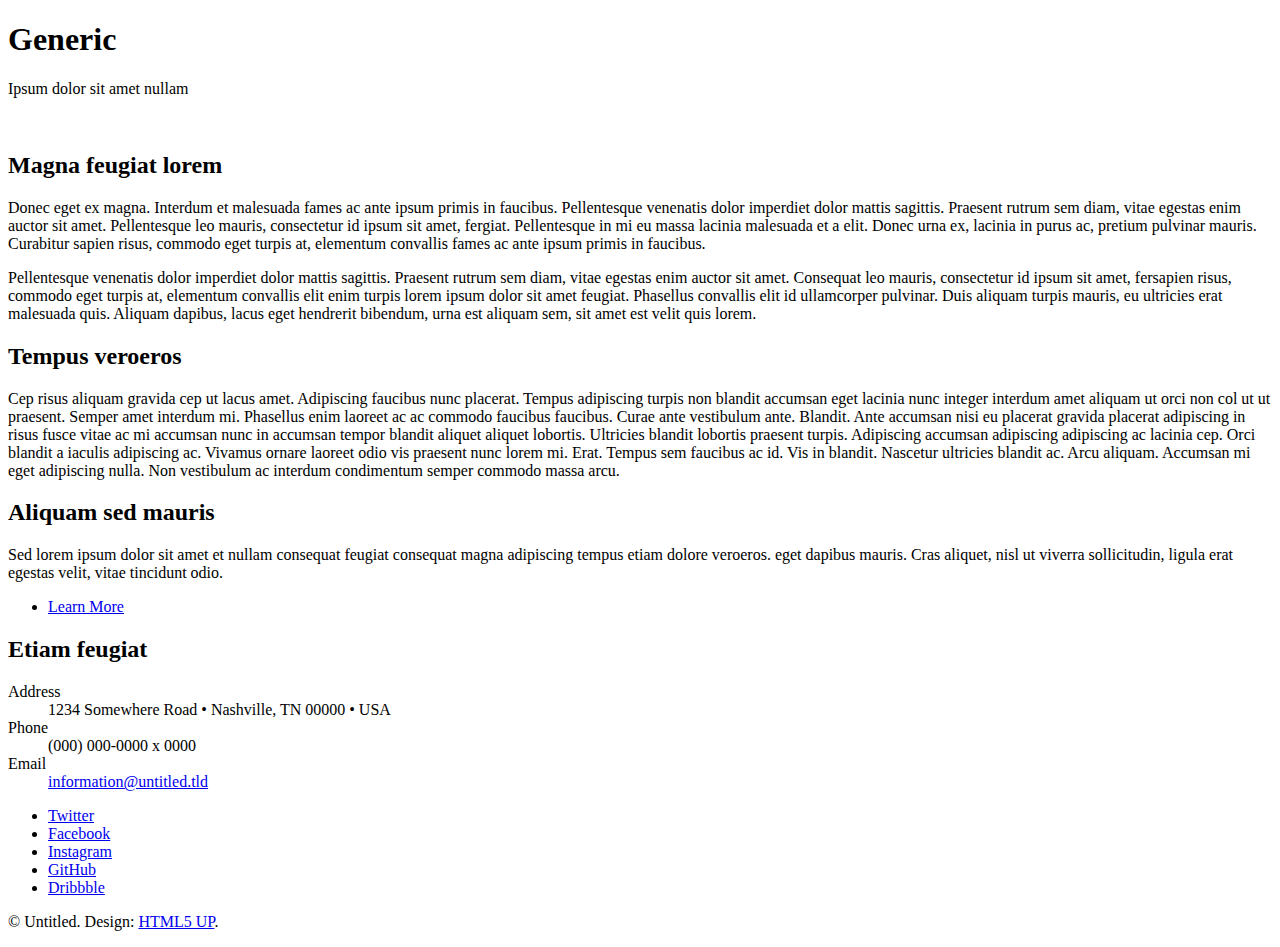
==== pages/主播/九笙.html @ ce0950ed "主播介紹連結" ====
<!DOCTYPE HTML>
<!--
	Stellar by HTML5 UP
	html5up.net | @ajlkn
	Free for personal and commercial use under the CCA 3.0 license (html5up.net/license)
-->
<html>
	<head>
		<title>Generic - Stellar by HTML5 UP</title>
		<meta charset="utf-8" />
		<meta name="viewport" content="width=device-width, initial-scale=1, user-scalable=no" />
		<link rel="stylesheet" href="assets/css/main.css" />
		<noscript><link rel="stylesheet" href="assets/css/noscript.css" /></noscript>
	</head>
	<body class="is-preload">

		<!-- Wrapper -->
			<div id="wrapper">

				<!-- Header -->
					<header id="header">
						<h1>Generic</h1>
						<p>Ipsum dolor sit amet nullam</p>
					</header>

				<!-- Main -->
					<div id="main">

						<!-- Content -->
							<section id="content" class="main">
								<span class="image main"><img src="images/pic04.jpg" alt="" /></span>
								<h2>Magna feugiat lorem</h2>
								<p>Donec eget ex magna. Interdum et malesuada fames ac ante ipsum primis in faucibus. Pellentesque venenatis dolor imperdiet dolor mattis sagittis. Praesent rutrum sem diam, vitae egestas enim auctor sit amet. Pellentesque leo mauris, consectetur id ipsum sit amet, fergiat. Pellentesque in mi eu massa lacinia malesuada et a elit. Donec urna ex, lacinia in purus ac, pretium pulvinar mauris. Curabitur sapien risus, commodo eget turpis at, elementum convallis fames ac ante ipsum primis in faucibus.</p>
								<p>Pellentesque venenatis dolor imperdiet dolor mattis sagittis. Praesent rutrum sem diam, vitae egestas enim auctor sit amet. Consequat leo mauris, consectetur id ipsum sit amet, fersapien risus, commodo eget turpis at, elementum convallis elit enim turpis lorem ipsum dolor sit amet feugiat. Phasellus convallis elit id ullamcorper pulvinar. Duis aliquam turpis mauris, eu ultricies erat malesuada quis. Aliquam dapibus, lacus eget hendrerit bibendum, urna est aliquam sem, sit amet est velit quis lorem.</p>
								<h2>Tempus veroeros</h2>
								<p>Cep risus aliquam gravida cep ut lacus amet. Adipiscing faucibus nunc placerat. Tempus adipiscing turpis non blandit accumsan eget lacinia nunc integer interdum amet aliquam ut orci non col ut ut praesent. Semper amet interdum mi. Phasellus enim laoreet ac ac commodo faucibus faucibus. Curae ante vestibulum ante. Blandit. Ante accumsan nisi eu placerat gravida placerat adipiscing in risus fusce vitae ac mi accumsan nunc in accumsan tempor blandit aliquet aliquet lobortis. Ultricies blandit lobortis praesent turpis. Adipiscing accumsan adipiscing adipiscing ac lacinia cep. Orci blandit a iaculis adipiscing ac. Vivamus ornare laoreet odio vis praesent nunc lorem mi. Erat. Tempus sem faucibus ac id. Vis in blandit. Nascetur ultricies blandit ac. Arcu aliquam. Accumsan mi eget adipiscing nulla. Non vestibulum ac interdum condimentum semper commodo massa arcu.</p>
							</section>

					</div>

				<!-- Footer -->
					<footer id="footer">
						<section>
							<h2>Aliquam sed mauris</h2>
							<p>Sed lorem ipsum dolor sit amet et nullam consequat feugiat consequat magna adipiscing tempus etiam dolore veroeros. eget dapibus mauris. Cras aliquet, nisl ut viverra sollicitudin, ligula erat egestas velit, vitae tincidunt odio.</p>
							<ul class="actions">
								<li><a href="#" class="button">Learn More</a></li>
							</ul>
						</section>
						<section>
							<h2>Etiam feugiat</h2>
							<dl class="alt">
								<dt>Address</dt>
								<dd>1234 Somewhere Road &bull; Nashville, TN 00000 &bull; USA</dd>
								<dt>Phone</dt>
								<dd>(000) 000-0000 x 0000</dd>
								<dt>Email</dt>
								<dd><a href="#">information@untitled.tld</a></dd>
							</dl>
							<ul class="icons">
								<li><a href="#" class="icon brands fa-twitter alt"><span class="label">Twitter</span></a></li>
								<li><a href="#" class="icon brands fa-facebook-f alt"><span class="label">Facebook</span></a></li>
								<li><a href="#" class="icon brands fa-instagram alt"><span class="label">Instagram</span></a></li>
								<li><a href="#" class="icon brands fa-github alt"><span class="label">GitHub</span></a></li>
								<li><a href="#" class="icon brands fa-dribbble alt"><span class="label">Dribbble</span></a></li>
							</ul>
						</section>
						<p class="copyright">&copy; Untitled. Design: <a href="https://html5up.net">HTML5 UP</a>.</p>
					</footer>

			</div>

		<!-- Scripts -->
			<script src="assets/js/jquery.min.js"></script>
			<script src="assets/js/jquery.scrollex.min.js"></script>
			<script src="assets/js/jquery.scrolly.min.js"></script>
			<script src="assets/js/browser.min.js"></script>
			<script src="assets/js/breakpoints.min.js"></script>
			<script src="assets/js/util.js"></script>
			<script src="assets/js/main.js"></script>

	</body>
</html>
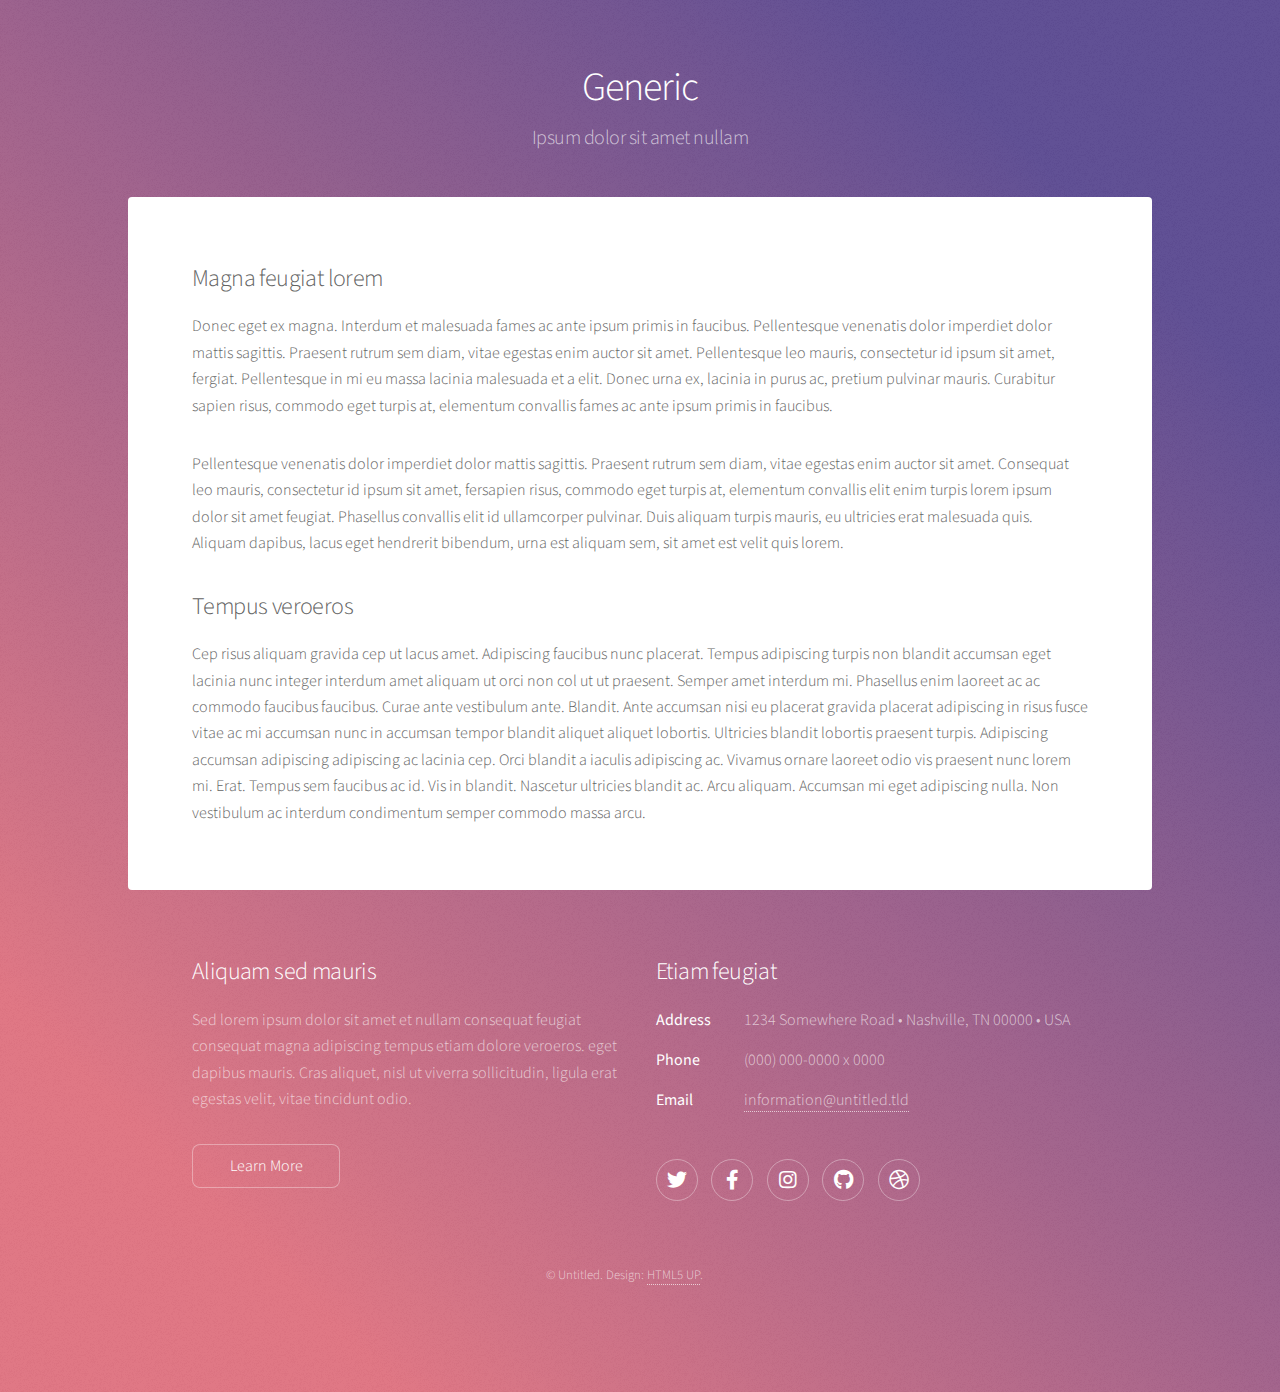
==== commit 8a7f6847: "修正CSS檔案連結" ====
--- a/pages/主播/九笙.html
+++ b/pages/主播/九笙.html
@@ -9,8 +9,8 @@
 		<title>Generic - Stellar by HTML5 UP</title>
 		<meta charset="utf-8" />
 		<meta name="viewport" content="width=device-width, initial-scale=1, user-scalable=no" />
-		<link rel="stylesheet" href="assets/css/main.css" />
-		<noscript><link rel="stylesheet" href="assets/css/noscript.css" /></noscript>
+		<link rel="stylesheet" href="../../assets/css/main.css" />
+		<noscript><link rel="stylesheet" href="../../assets/css/noscript.css" /></noscript>
 	</head>
 	<body class="is-preload">
 
--- a/assets/css/main.css
+++ b/assets/css/main.css
@@ -0,0 +1,3827 @@
+@import url(fontawesome-all.min.css);
+@import 'https://fonts.googleapis.com/css?family=Source+Sans+Pro:300,400';
+
+/*
+	Stellar by HTML5 UP
+	html5up.net | @ajlkn
+	Free for personal and commercial use under the CCA 3.0 license (html5up.net/license)
+*/
+
+html, body, div, span, applet, object,
+iframe, h1, h2, h3, h4, h5, h6, p, blockquote,
+pre, a, abbr, acronym, address, big, cite,
+code, del, dfn, em, img, ins, kbd, q, s, samp,
+small, strike, strong, sub, sup, tt, var, b,
+u, i, center, dl, dt, dd, ol, ul, li, fieldset,
+form, label, legend, table, caption, tbody,
+tfoot, thead, tr, th, td, article, aside,
+canvas, details, embed, figure, figcaption,
+footer, header, hgroup, menu, nav, output, ruby,
+section, summary, time, mark, audio, video {
+	margin: 0;
+	padding: 0;
+	border: 0;
+	font-size: 100%;
+	font: inherit;
+	vertical-align: baseline;}
+
+article, aside, details, figcaption, figure,
+footer, header, hgroup, menu, nav, section {
+	display: block;}
+
+body {
+	line-height: 1;
+}
+
+ol, ul {
+	list-style: none;
+}
+
+blockquote, q {
+	quotes: none;
+}
+
+	blockquote:before, blockquote:after, q:before, q:after {
+		content: '';
+		content: none;
+	}
+
+table {
+	border-collapse: collapse;
+	border-spacing: 0;
+}
+
+body {
+	-webkit-text-size-adjust: none;
+}
+
+mark {
+	background-color: transparent;
+	color: inherit;
+}
+
+input::-moz-focus-inner {
+	border: 0;
+	padding: 0;
+}
+
+input, select, textarea {
+	-moz-appearance: none;
+	-webkit-appearance: none;
+	-ms-appearance: none;
+	appearance: none;
+}
+
+/* Basic */
+
+	@-ms-viewport {
+		width: device-width;
+	}
+
+	body {
+		-ms-overflow-style: scrollbar;
+	}
+
+	@media screen and (max-width: 480px) {
+
+		html, body {
+			min-width: 320px;
+		}
+
+	}
+
+	html {
+		box-sizing: border-box;
+	}
+
+	*, *:before, *:after {
+		box-sizing: inherit;
+	}
+
+	body {
+		background-color: #935d8c;
+		background-image: url("images/overlay.png"), -moz-linear-gradient(45deg, #e37682 15%, #5f4d93 85%);
+		background-image: url("images/overlay.png"), -webkit-linear-gradient(45deg, #e37682 15%, #5f4d93 85%);
+		background-image: url("images/overlay.png"), -ms-linear-gradient(45deg, #e37682 15%, #5f4d93 85%);
+		background-image: url("images/overlay.png"), linear-gradient(45deg, #e37682 15%, #5f4d93 85%);
+	}
+
+		body.is-preload *, body.is-preload *:before, body.is-preload *:after {
+			-moz-animation: none !important;
+			-webkit-animation: none !important;
+			-ms-animation: none !important;
+			animation: none !important;
+			-moz-transition: none !important;
+			-webkit-transition: none !important;
+			-ms-transition: none !important;
+			transition: none !important;
+		}
+
+/* Type */
+
+	body {
+		background-color: #935d8c;
+		color: rgba(255, 255, 255, 0.65);
+	}
+
+	body, input, select, textarea {
+		font-family: "Source Sans Pro", Helvetica, sans-serif;
+		font-size: 17pt;
+		font-weight: 300;
+		line-height: 1.65;
+	}
+
+		@media screen and (max-width: 1680px) {
+
+			body, input, select, textarea {
+				font-size: 14pt;
+			}
+
+		}
+
+		@media screen and (max-width: 1280px) {
+
+			body, input, select, textarea {
+				font-size: 12pt;
+			}
+
+		}
+
+		@media screen and (max-width: 360px) {
+
+			body, input, select, textarea {
+				font-size: 11pt;
+			}
+
+		}
+
+	a {
+		-moz-transition: color 0.2s ease, border-bottom 0.2s ease;
+		-webkit-transition: color 0.2s ease, border-bottom 0.2s ease;
+		-ms-transition: color 0.2s ease, border-bottom 0.2s ease;
+		transition: color 0.2s ease, border-bottom 0.2s ease;
+		text-decoration: none;
+		border-bottom: dotted 1px;
+		color: inherit;
+	}
+
+		a:hover {
+			border-bottom-color: transparent;
+		}
+
+	strong, b {
+		font-weight: 400;
+	}
+
+	em, i {
+		font-style: italic;
+	}
+
+	p {
+		margin: 0 0 2em 0;
+	}
+
+		p.content {
+			-moz-columns: 20em 2;
+			-webkit-columns: 20em 2;
+			-ms-columns: 20em 2;
+			columns: 20em 2;
+			-moz-column-gap: 2em;
+			-webkit-column-gap: 2em;
+			-ms-column-gap: 2em;
+			column-gap: 2em;
+			text-align: justify;
+		}
+
+	h1, h2, h3, h4, h5, h6 {
+		font-weight: 300;
+		line-height: 1.5;
+		margin: 0 0 0.7em 0;
+		letter-spacing: -0.025em;
+	}
+
+		h1 a, h2 a, h3 a, h4 a, h5 a, h6 a {
+			color: inherit;
+			text-decoration: none;
+		}
+
+	h1 {
+		font-size: 2.5em;
+		line-height: 1.2;
+	}
+
+	h2 {
+		font-size: 1.5em;
+	}
+
+	h3 {
+		font-size: 1.25em;
+	}
+
+	h4 {
+		font-size: 1.1em;
+	}
+
+	h5 {
+		font-size: 0.9em;
+	}
+
+	h6 {
+		font-size: 0.7em;
+	}
+
+	@media screen and (max-width: 736px) {
+
+		h1 {
+			font-size: 2em;
+		}
+
+	}
+
+	sub {
+		font-size: 0.8em;
+		position: relative;
+		top: 0.5em;
+	}
+
+	sup {
+		font-size: 0.8em;
+		position: relative;
+		top: -0.5em;
+	}
+
+	blockquote {
+		border-left: solid 4px;
+		font-style: italic;
+		margin: 0 0 2em 0;
+		padding: 0.5em 0 0.5em 2em;
+	}
+
+	code {
+		border-radius: 8px;
+		border: solid 1px;
+		font-family: "Courier New", monospace;
+		font-size: 0.9em;
+		margin: 0 0.25em;
+		padding: 0.25em 0.65em;
+	}
+
+	pre {
+		-webkit-overflow-scrolling: touch;
+		font-family: "Courier New", monospace;
+		font-size: 0.9em;
+		margin: 0 0 2em 0;
+	}
+
+		pre code {
+			display: block;
+			line-height: 1.75;
+			padding: 1em 1.5em;
+			overflow-x: auto;
+		}
+
+	hr {
+		border: 0;
+		border-bottom: solid 1px;
+		margin: 2em 0;
+	}
+
+		hr.major {
+			margin: 3em 0;
+		}
+
+	.align-left {
+		text-align: left;
+	}
+
+	.align-center {
+		text-align: center;
+	}
+
+	.align-right {
+		text-align: right;
+	}
+
+	input, select, textarea {
+		color: #ffffff;
+	}
+
+	a:hover {
+		color: #ffffff;
+	}
+
+	strong, b {
+		color: #ffffff;
+	}
+
+	h1, h2, h3, h4, h5, h6 {
+		color: #ffffff;
+	}
+
+	blockquote {
+		border-left-color: rgba(255, 255, 255, 0.35);
+	}
+
+	code {
+		background: rgba(255, 255, 255, 0.075);
+		border-color: rgba(255, 255, 255, 0.35);
+	}
+
+	hr {
+		border-bottom-color: rgba(255, 255, 255, 0.35);
+	}
+
+/* Row */
+
+	.row {
+		display: flex;
+		flex-wrap: wrap;
+		box-sizing: border-box;
+		align-items: stretch;
+	}
+
+		.row > * {
+			box-sizing: border-box;
+		}
+
+		.row.gtr-uniform > * > :last-child {
+			margin-bottom: 0;
+		}
+
+		.row.aln-left {
+			justify-content: flex-start;
+		}
+
+		.row.aln-center {
+			justify-content: center;
+		}
+
+		.row.aln-right {
+			justify-content: flex-end;
+		}
+
+		.row.aln-top {
+			align-items: flex-start;
+		}
+
+		.row.aln-middle {
+			align-items: center;
+		}
+
+		.row.aln-bottom {
+			align-items: flex-end;
+		}
+
+		.row > .imp {
+			order: -1;
+		}
+
+		.row > .col-1 {
+			width: 8.33333%;
+		}
+
+		.row > .off-1 {
+			margin-left: 8.33333%;
+		}
+
+		.row > .col-2 {
+			width: 16.66667%;
+		}
+
+		.row > .off-2 {
+			margin-left: 16.66667%;
+		}
+
+		.row > .col-3 {
+			width: 25%;
+		}
+
+		.row > .off-3 {
+			margin-left: 25%;
+		}
+
+		.row > .col-4 {
+			width: 33.33333%;
+		}
+
+		.row > .off-4 {
+			margin-left: 33.33333%;
+		}
+
+		.row > .col-5 {
+			width: 41.66667%;
+		}
+
+		.row > .off-5 {
+			margin-left: 41.66667%;
+		}
+
+		.row > .col-6 {
+			width: 50%;
+		}
+
+		.row > .off-6 {
+			margin-left: 50%;
+		}
+
+		.row > .col-7 {
+			width: 58.33333%;
+		}
+
+		.row > .off-7 {
+			margin-left: 58.33333%;
+		}
+
+		.row > .col-8 {
+			width: 66.66667%;
+		}
+
+		.row > .off-8 {
+			margin-left: 66.66667%;
+		}
+
+		.row > .col-9 {
+			width: 75%;
+		}
+
+		.row > .off-9 {
+			margin-left: 75%;
+		}
+
+		.row > .col-10 {
+			width: 83.33333%;
+		}
+
+		.row > .off-10 {
+			margin-left: 83.33333%;
+		}
+
+		.row > .col-11 {
+			width: 91.66667%;
+		}
+
+		.row > .off-11 {
+			margin-left: 91.66667%;
+		}
+
+		.row > .col-12 {
+			width: 100%;
+		}
+
+		.row > .off-12 {
+			margin-left: 100%;
+		}
+
+		.row.gtr-0 {
+			margin-top: 0;
+			margin-left: 0em;
+		}
+
+			.row.gtr-0 > * {
+				padding: 0 0 0 0em;
+			}
+
+			.row.gtr-0.gtr-uniform {
+				margin-top: 0em;
+			}
+
+				.row.gtr-0.gtr-uniform > * {
+					padding-top: 0em;
+				}
+
+		.row.gtr-25 {
+			margin-top: 0;
+			margin-left: -0.375em;
+		}
+
+			.row.gtr-25 > * {
+				padding: 0 0 0 0.375em;
+			}
+
+			.row.gtr-25.gtr-uniform {
+				margin-top: -0.375em;
+			}
+
+				.row.gtr-25.gtr-uniform > * {
+					padding-top: 0.375em;
+				}
+
+		.row.gtr-50 {
+			margin-top: 0;
+			margin-left: -0.75em;
+		}
+
+			.row.gtr-50 > * {
+				padding: 0 0 0 0.75em;
+			}
+
+			.row.gtr-50.gtr-uniform {
+				margin-top: -0.75em;
+			}
+
+				.row.gtr-50.gtr-uniform > * {
+					padding-top: 0.75em;
+				}
+
+		.row {
+			margin-top: 0;
+			margin-left: -1.5em;
+		}
+
+			.row > * {
+				padding: 0 0 0 1.5em;
+			}
+
+			.row.gtr-uniform {
+				margin-top: -1.5em;
+			}
+
+				.row.gtr-uniform > * {
+					padding-top: 1.5em;
+				}
+
+		.row.gtr-150 {
+			margin-top: 0;
+			margin-left: -2.25em;
+		}
+
+			.row.gtr-150 > * {
+				padding: 0 0 0 2.25em;
+			}
+
+			.row.gtr-150.gtr-uniform {
+				margin-top: -2.25em;
+			}
+
+				.row.gtr-150.gtr-uniform > * {
+					padding-top: 2.25em;
+				}
+
+		.row.gtr-200 {
+			margin-top: 0;
+			margin-left: -3em;
+		}
+
+			.row.gtr-200 > * {
+				padding: 0 0 0 3em;
+			}
+
+			.row.gtr-200.gtr-uniform {
+				margin-top: -3em;
+			}
+
+				.row.gtr-200.gtr-uniform > * {
+					padding-top: 3em;
+				}
+
+		@media screen and (max-width: 1680px) {
+
+			.row {
+				display: flex;
+				flex-wrap: wrap;
+				box-sizing: border-box;
+				align-items: stretch;
+			}
+
+				.row > * {
+					box-sizing: border-box;
+				}
+
+				.row.gtr-uniform > * > :last-child {
+					margin-bottom: 0;
+				}
+
+				.row.aln-left {
+					justify-content: flex-start;
+				}
+
+				.row.aln-center {
+					justify-content: center;
+				}
+
+				.row.aln-right {
+					justify-content: flex-end;
+				}
+
+				.row.aln-top {
+					align-items: flex-start;
+				}
+
+				.row.aln-middle {
+					align-items: center;
+				}
+
+				.row.aln-bottom {
+					align-items: flex-end;
+				}
+
+				.row > .imp-xlarge {
+					order: -1;
+				}
+
+				.row > .col-1-xlarge {
+					width: 8.33333%;
+				}
+
+				.row > .off-1-xlarge {
+					margin-left: 8.33333%;
+				}
+
+				.row > .col-2-xlarge {
+					width: 16.66667%;
+				}
+
+				.row > .off-2-xlarge {
+					margin-left: 16.66667%;
+				}
+
+				.row > .col-3-xlarge {
+					width: 25%;
+				}
+
+				.row > .off-3-xlarge {
+					margin-left: 25%;
+				}
+
+				.row > .col-4-xlarge {
+					width: 33.33333%;
+				}
+
+				.row > .off-4-xlarge {
+					margin-left: 33.33333%;
+				}
+
+				.row > .col-5-xlarge {
+					width: 41.66667%;
+				}
+
+				.row > .off-5-xlarge {
+					margin-left: 41.66667%;
+				}
+
+				.row > .col-6-xlarge {
+					width: 50%;
+				}
+
+				.row > .off-6-xlarge {
+					margin-left: 50%;
+				}
+
+				.row > .col-7-xlarge {
+					width: 58.33333%;
+				}
+
+				.row > .off-7-xlarge {
+					margin-left: 58.33333%;
+				}
+
+				.row > .col-8-xlarge {
+					width: 66.66667%;
+				}
+
+				.row > .off-8-xlarge {
+					margin-left: 66.66667%;
+				}
+
+				.row > .col-9-xlarge {
+					width: 75%;
+				}
+
+				.row > .off-9-xlarge {
+					margin-left: 75%;
+				}
+
+				.row > .col-10-xlarge {
+					width: 83.33333%;
+				}
+
+				.row > .off-10-xlarge {
+					margin-left: 83.33333%;
+				}
+
+				.row > .col-11-xlarge {
+					width: 91.66667%;
+				}
+
+				.row > .off-11-xlarge {
+					margin-left: 91.66667%;
+				}
+
+				.row > .col-12-xlarge {
+					width: 100%;
+				}
+
+				.row > .off-12-xlarge {
+					margin-left: 100%;
+				}
+
+				.row.gtr-0 {
+					margin-top: 0;
+					margin-left: 0em;
+				}
+
+					.row.gtr-0 > * {
+						padding: 0 0 0 0em;
+					}
+
+					.row.gtr-0.gtr-uniform {
+						margin-top: 0em;
+					}
+
+						.row.gtr-0.gtr-uniform > * {
+							padding-top: 0em;
+						}
+
+				.row.gtr-25 {
+					margin-top: 0;
+					margin-left: -0.375em;
+				}
+
+					.row.gtr-25 > * {
+						padding: 0 0 0 0.375em;
+					}
+
+					.row.gtr-25.gtr-uniform {
+						margin-top: -0.375em;
+					}
+
+						.row.gtr-25.gtr-uniform > * {
+							padding-top: 0.375em;
+						}
+
+				.row.gtr-50 {
+					margin-top: 0;
+					margin-left: -0.75em;
+				}
+
+					.row.gtr-50 > * {
+						padding: 0 0 0 0.75em;
+					}
+
+					.row.gtr-50.gtr-uniform {
+						margin-top: -0.75em;
+					}
+
+						.row.gtr-50.gtr-uniform > * {
+							padding-top: 0.75em;
+						}
+
+				.row {
+					margin-top: 0;
+					margin-left: -1.5em;
+				}
+
+					.row > * {
+						padding: 0 0 0 1.5em;
+					}
+
+					.row.gtr-uniform {
+						margin-top: -1.5em;
+					}
+
+						.row.gtr-uniform > * {
+							padding-top: 1.5em;
+						}
+
+				.row.gtr-150 {
+					margin-top: 0;
+					margin-left: -2.25em;
+				}
+
+					.row.gtr-150 > * {
+						padding: 0 0 0 2.25em;
+					}
+
+					.row.gtr-150.gtr-uniform {
+						margin-top: -2.25em;
+					}
+
+						.row.gtr-150.gtr-uniform > * {
+							padding-top: 2.25em;
+						}
+
+				.row.gtr-200 {
+					margin-top: 0;
+					margin-left: -3em;
+				}
+
+					.row.gtr-200 > * {
+						padding: 0 0 0 3em;
+					}
+
+					.row.gtr-200.gtr-uniform {
+						margin-top: -3em;
+					}
+
+						.row.gtr-200.gtr-uniform > * {
+							padding-top: 3em;
+						}
+
+		}
+
+		@media screen and (max-width: 1280px) {
+
+			.row {
+				display: flex;
+				flex-wrap: wrap;
+				box-sizing: border-box;
+				align-items: stretch;
+			}
+
+				.row > * {
+					box-sizing: border-box;
+				}
+
+				.row.gtr-uniform > * > :last-child {
+					margin-bottom: 0;
+				}
+
+				.row.aln-left {
+					justify-content: flex-start;
+				}
+
+				.row.aln-center {
+					justify-content: center;
+				}
+
+				.row.aln-right {
+					justify-content: flex-end;
+				}
+
+				.row.aln-top {
+					align-items: flex-start;
+				}
+
+				.row.aln-middle {
+					align-items: center;
+				}
+
+				.row.aln-bottom {
+					align-items: flex-end;
+				}
+
+				.row > .imp-large {
+					order: -1;
+				}
+
+				.row > .col-1-large {
+					width: 8.33333%;
+				}
+
+				.row > .off-1-large {
+					margin-left: 8.33333%;
+				}
+
+				.row > .col-2-large {
+					width: 16.66667%;
+				}
+
+				.row > .off-2-large {
+					margin-left: 16.66667%;
+				}
+
+				.row > .col-3-large {
+					width: 25%;
+				}
+
+				.row > .off-3-large {
+					margin-left: 25%;
+				}
+
+				.row > .col-4-large {
+					width: 33.33333%;
+				}
+
+				.row > .off-4-large {
+					margin-left: 33.33333%;
+				}
+
+				.row > .col-5-large {
+					width: 41.66667%;
+				}
+
+				.row > .off-5-large {
+					margin-left: 41.66667%;
+				}
+
+				.row > .col-6-large {
+					width: 50%;
+				}
+
+				.row > .off-6-large {
+					margin-left: 50%;
+				}
+
+				.row > .col-7-large {
+					width: 58.33333%;
+				}
+
+				.row > .off-7-large {
+					margin-left: 58.33333%;
+				}
+
+				.row > .col-8-large {
+					width: 66.66667%;
+				}
+
+				.row > .off-8-large {
+					margin-left: 66.66667%;
+				}
+
+				.row > .col-9-large {
+					width: 75%;
+				}
+
+				.row > .off-9-large {
+					margin-left: 75%;
+				}
+
+				.row > .col-10-large {
+					width: 83.33333%;
+				}
+
+				.row > .off-10-large {
+					margin-left: 83.33333%;
+				}
+
+				.row > .col-11-large {
+					width: 91.66667%;
+				}
+
+				.row > .off-11-large {
+					margin-left: 91.66667%;
+				}
+
+				.row > .col-12-large {
+					width: 100%;
+				}
+
+				.row > .off-12-large {
+					margin-left: 100%;
+				}
+
+				.row.gtr-0 {
+					margin-top: 0;
+					margin-left: 0em;
+				}
+
+					.row.gtr-0 > * {
+						padding: 0 0 0 0em;
+					}
+
+					.row.gtr-0.gtr-uniform {
+						margin-top: 0em;
+					}
+
+						.row.gtr-0.gtr-uniform > * {
+							padding-top: 0em;
+						}
+
+				.row.gtr-25 {
+					margin-top: 0;
+					margin-left: -0.375em;
+				}
+
+					.row.gtr-25 > * {
+						padding: 0 0 0 0.375em;
+					}
+
+					.row.gtr-25.gtr-uniform {
+						margin-top: -0.375em;
+					}
+
+						.row.gtr-25.gtr-uniform > * {
+							padding-top: 0.375em;
+						}
+
+				.row.gtr-50 {
+					margin-top: 0;
+					margin-left: -0.75em;
+				}
+
+					.row.gtr-50 > * {
+						padding: 0 0 0 0.75em;
+					}
+
+					.row.gtr-50.gtr-uniform {
+						margin-top: -0.75em;
+					}
+
+						.row.gtr-50.gtr-uniform > * {
+							padding-top: 0.75em;
+						}
+
+				.row {
+					margin-top: 0;
+					margin-left: -1.5em;
+				}
+
+					.row > * {
+						padding: 0 0 0 1.5em;
+					}
+
+					.row.gtr-uniform {
+						margin-top: -1.5em;
+					}
+
+						.row.gtr-uniform > * {
+							padding-top: 1.5em;
+						}
+
+				.row.gtr-150 {
+					margin-top: 0;
+					margin-left: -2.25em;
+				}
+
+					.row.gtr-150 > * {
+						padding: 0 0 0 2.25em;
+					}
+
+					.row.gtr-150.gtr-uniform {
+						margin-top: -2.25em;
+					}
+
+						.row.gtr-150.gtr-uniform > * {
+							padding-top: 2.25em;
+						}
+
+				.row.gtr-200 {
+					margin-top: 0;
+					margin-left: -3em;
+				}
+
+					.row.gtr-200 > * {
+						padding: 0 0 0 3em;
+					}
+
+					.row.gtr-200.gtr-uniform {
+						margin-top: -3em;
+					}
+
+						.row.gtr-200.gtr-uniform > * {
+							padding-top: 3em;
+						}
+
+		}
+
+		@media screen and (max-width: 980px) {
+
+			.row {
+				display: flex;
+				flex-wrap: wrap;
+				box-sizing: border-box;
+				align-items: stretch;
+			}
+
+				.row > * {
+					box-sizing: border-box;
+				}
+
+				.row.gtr-uniform > * > :last-child {
+					margin-bottom: 0;
+				}
+
+				.row.aln-left {
+					justify-content: flex-start;
+				}
+
+				.row.aln-center {
+					justify-content: center;
+				}
+
+				.row.aln-right {
+					justify-content: flex-end;
+				}
+
+				.row.aln-top {
+					align-items: flex-start;
+				}
+
+				.row.aln-middle {
+					align-items: center;
+				}
+
+				.row.aln-bottom {
+					align-items: flex-end;
+				}
+
+				.row > .imp-medium {
+					order: -1;
+				}
+
+				.row > .col-1-medium {
+					width: 8.33333%;
+				}
+
+				.row > .off-1-medium {
+					margin-left: 8.33333%;
+				}
+
+				.row > .col-2-medium {
+					width: 16.66667%;
+				}
+
+				.row > .off-2-medium {
+					margin-left: 16.66667%;
+				}
+
+				.row > .col-3-medium {
+					width: 25%;
+				}
+
+				.row > .off-3-medium {
+					margin-left: 25%;
+				}
+
+				.row > .col-4-medium {
+					width: 33.33333%;
+				}
+
+				.row > .off-4-medium {
+					margin-left: 33.33333%;
+				}
+
+				.row > .col-5-medium {
+					width: 41.66667%;
+				}
+
+				.row > .off-5-medium {
+					margin-left: 41.66667%;
+				}
+
+				.row > .col-6-medium {
+					width: 50%;
+				}
+
+				.row > .off-6-medium {
+					margin-left: 50%;
+				}
+
+				.row > .col-7-medium {
+					width: 58.33333%;
+				}
+
+				.row > .off-7-medium {
+					margin-left: 58.33333%;
+				}
+
+				.row > .col-8-medium {
+					width: 66.66667%;
+				}
+
+				.row > .off-8-medium {
+					margin-left: 66.66667%;
+				}
+
+				.row > .col-9-medium {
+					width: 75%;
+				}
+
+				.row > .off-9-medium {
+					margin-left: 75%;
+				}
+
+				.row > .col-10-medium {
+					width: 83.33333%;
+				}
+
+				.row > .off-10-medium {
+					margin-left: 83.33333%;
+				}
+
+				.row > .col-11-medium {
+					width: 91.66667%;
+				}
+
+				.row > .off-11-medium {
+					margin-left: 91.66667%;
+				}
+
+				.row > .col-12-medium {
+					width: 100%;
+				}
+
+				.row > .off-12-medium {
+					margin-left: 100%;
+				}
+
+				.row.gtr-0 {
+					margin-top: 0;
+					margin-left: 0em;
+				}
+
+					.row.gtr-0 > * {
+						padding: 0 0 0 0em;
+					}
+
+					.row.gtr-0.gtr-uniform {
+						margin-top: 0em;
+					}
+
+						.row.gtr-0.gtr-uniform > * {
+							padding-top: 0em;
+						}
+
+				.row.gtr-25 {
+					margin-top: 0;
+					margin-left: -0.375em;
+				}
+
+					.row.gtr-25 > * {
+						padding: 0 0 0 0.375em;
+					}
+
+					.row.gtr-25.gtr-uniform {
+						margin-top: -0.375em;
+					}
+
+						.row.gtr-25.gtr-uniform > * {
+							padding-top: 0.375em;
+						}
+
+				.row.gtr-50 {
+					margin-top: 0;
+					margin-left: -0.75em;
+				}
+
+					.row.gtr-50 > * {
+						padding: 0 0 0 0.75em;
+					}
+
+					.row.gtr-50.gtr-uniform {
+						margin-top: -0.75em;
+					}
+
+						.row.gtr-50.gtr-uniform > * {
+							padding-top: 0.75em;
+						}
+
+				.row {
+					margin-top: 0;
+					margin-left: -1.5em;
+				}
+
+					.row > * {
+						padding: 0 0 0 1.5em;
+					}
+
+					.row.gtr-uniform {
+						margin-top: -1.5em;
+					}
+
+						.row.gtr-uniform > * {
+							padding-top: 1.5em;
+						}
+
+				.row.gtr-150 {
+					margin-top: 0;
+					margin-left: -2.25em;
+				}
+
+					.row.gtr-150 > * {
+						padding: 0 0 0 2.25em;
+					}
+
+					.row.gtr-150.gtr-uniform {
+						margin-top: -2.25em;
+					}
+
+						.row.gtr-150.gtr-uniform > * {
+							padding-top: 2.25em;
+						}
+
+				.row.gtr-200 {
+					margin-top: 0;
+					margin-left: -3em;
+				}
+
+					.row.gtr-200 > * {
+						padding: 0 0 0 3em;
+					}
+
+					.row.gtr-200.gtr-uniform {
+						margin-top: -3em;
+					}
+
+						.row.gtr-200.gtr-uniform > * {
+							padding-top: 3em;
+						}
+
+		}
+
+		@media screen and (max-width: 736px) {
+
+			.row {
+				display: flex;
+				flex-wrap: wrap;
+				box-sizing: border-box;
+				align-items: stretch;
+			}
+
+				.row > * {
+					box-sizing: border-box;
+				}
+
+				.row.gtr-uniform > * > :last-child {
+					margin-bottom: 0;
+				}
+
+				.row.aln-left {
+					justify-content: flex-start;
+				}
+
+				.row.aln-center {
+					justify-content: center;
+				}
+
+				.row.aln-right {
+					justify-content: flex-end;
+				}
+
+				.row.aln-top {
+					align-items: flex-start;
+				}
+
+				.row.aln-middle {
+					align-items: center;
+				}
+
+				.row.aln-bottom {
+					align-items: flex-end;
+				}
+
+				.row > .imp-small {
+					order: -1;
+				}
+
+				.row > .col-1-small {
+					width: 8.33333%;
+				}
+
+				.row > .off-1-small {
+					margin-left: 8.33333%;
+				}
+
+				.row > .col-2-small {
+					width: 16.66667%;
+				}
+
+				.row > .off-2-small {
+					margin-left: 16.66667%;
+				}
+
+				.row > .col-3-small {
+					width: 25%;
+				}
+
+				.row > .off-3-small {
+					margin-left: 25%;
+				}
+
+				.row > .col-4-small {
+					width: 33.33333%;
+				}
+
+				.row > .off-4-small {
+					margin-left: 33.33333%;
+				}
+
+				.row > .col-5-small {
+					width: 41.66667%;
+				}
+
+				.row > .off-5-small {
+					margin-left: 41.66667%;
+				}
+
+				.row > .col-6-small {
+					width: 50%;
+				}
+
+				.row > .off-6-small {
+					margin-left: 50%;
+				}
+
+				.row > .col-7-small {
+					width: 58.33333%;
+				}
+
+				.row > .off-7-small {
+					margin-left: 58.33333%;
+				}
+
+				.row > .col-8-small {
+					width: 66.66667%;
+				}
+
+				.row > .off-8-small {
+					margin-left: 66.66667%;
+				}
+
+				.row > .col-9-small {
+					width: 75%;
+				}
+
+				.row > .off-9-small {
+					margin-left: 75%;
+				}
+
+				.row > .col-10-small {
+					width: 83.33333%;
+				}
+
+				.row > .off-10-small {
+					margin-left: 83.33333%;
+				}
+
+				.row > .col-11-small {
+					width: 91.66667%;
+				}
+
+				.row > .off-11-small {
+					margin-left: 91.66667%;
+				}
+
+				.row > .col-12-small {
+					width: 100%;
+				}
+
+				.row > .off-12-small {
+					margin-left: 100%;
+				}
+
+				.row.gtr-0 {
+					margin-top: 0;
+					margin-left: 0em;
+				}
+
+					.row.gtr-0 > * {
+						padding: 0 0 0 0em;
+					}
+
+					.row.gtr-0.gtr-uniform {
+						margin-top: 0em;
+					}
+
+						.row.gtr-0.gtr-uniform > * {
+							padding-top: 0em;
+						}
+
+				.row.gtr-25 {
+					margin-top: 0;
+					margin-left: -0.25em;
+				}
+
+					.row.gtr-25 > * {
+						padding: 0 0 0 0.25em;
+					}
+
+					.row.gtr-25.gtr-uniform {
+						margin-top: -0.25em;
+					}
+
+						.row.gtr-25.gtr-uniform > * {
+							padding-top: 0.25em;
+						}
+
+				.row.gtr-50 {
+					margin-top: 0;
+					margin-left: -0.5em;
+				}
+
+					.row.gtr-50 > * {
+						padding: 0 0 0 0.5em;
+					}
+
+					.row.gtr-50.gtr-uniform {
+						margin-top: -0.5em;
+					}
+
+						.row.gtr-50.gtr-uniform > * {
+							padding-top: 0.5em;
+						}
+
+				.row {
+					margin-top: 0;
+					margin-left: -1em;
+				}
+
+					.row > * {
+						padding: 0 0 0 1em;
+					}
+
+					.row.gtr-uniform {
+						margin-top: -1em;
+					}
+
+						.row.gtr-uniform > * {
+							padding-top: 1em;
+						}
+
+				.row.gtr-150 {
+					margin-top: 0;
+					margin-left: -1.5em;
+				}
+
+					.row.gtr-150 > * {
+						padding: 0 0 0 1.5em;
+					}
+
+					.row.gtr-150.gtr-uniform {
+						margin-top: -1.5em;
+					}
+
+						.row.gtr-150.gtr-uniform > * {
+							padding-top: 1.5em;
+						}
+
+				.row.gtr-200 {
+					margin-top: 0;
+					margin-left: -2em;
+				}
+
+					.row.gtr-200 > * {
+						padding: 0 0 0 2em;
+					}
+
+					.row.gtr-200.gtr-uniform {
+						margin-top: -2em;
+					}
+
+						.row.gtr-200.gtr-uniform > * {
+							padding-top: 2em;
+						}
+
+		}
+
+		@media screen and (max-width: 480px) {
+
+			.row {
+				display: flex;
+				flex-wrap: wrap;
+				box-sizing: border-box;
+				align-items: stretch;
+			}
+
+				.row > * {
+					box-sizing: border-box;
+				}
+
+				.row.gtr-uniform > * > :last-child {
+					margin-bottom: 0;
+				}
+
+				.row.aln-left {
+					justify-content: flex-start;
+				}
+
+				.row.aln-center {
+					justify-content: center;
+				}
+
+				.row.aln-right {
+					justify-content: flex-end;
+				}
+
+				.row.aln-top {
+					align-items: flex-start;
+				}
+
+				.row.aln-middle {
+					align-items: center;
+				}
+
+				.row.aln-bottom {
+					align-items: flex-end;
+				}
+
+				.row > .imp-xsmall {
+					order: -1;
+				}
+
+				.row > .col-1-xsmall {
+					width: 8.33333%;
+				}
+
+				.row > .off-1-xsmall {
+					margin-left: 8.33333%;
+				}
+
+				.row > .col-2-xsmall {
+					width: 16.66667%;
+				}
+
+				.row > .off-2-xsmall {
+					margin-left: 16.66667%;
+				}
+
+				.row > .col-3-xsmall {
+					width: 25%;
+				}
+
+				.row > .off-3-xsmall {
+					margin-left: 25%;
+				}
+
+				.row > .col-4-xsmall {
+					width: 33.33333%;
+				}
+
+				.row > .off-4-xsmall {
+					margin-left: 33.33333%;
+				}
+
+				.row > .col-5-xsmall {
+					width: 41.66667%;
+				}
+
+				.row > .off-5-xsmall {
+					margin-left: 41.66667%;
+				}
+
+				.row > .col-6-xsmall {
+					width: 50%;
+				}
+
+				.row > .off-6-xsmall {
+					margin-left: 50%;
+				}
+
+				.row > .col-7-xsmall {
+					width: 58.33333%;
+				}
+
+				.row > .off-7-xsmall {
+					margin-left: 58.33333%;
+				}
+
+				.row > .col-8-xsmall {
+					width: 66.66667%;
+				}
+
+				.row > .off-8-xsmall {
+					margin-left: 66.66667%;
+				}
+
+				.row > .col-9-xsmall {
+					width: 75%;
+				}
+
+				.row > .off-9-xsmall {
+					margin-left: 75%;
+				}
+
+				.row > .col-10-xsmall {
+					width: 83.33333%;
+				}
+
+				.row > .off-10-xsmall {
+					margin-left: 83.33333%;
+				}
+
+				.row > .col-11-xsmall {
+					width: 91.66667%;
+				}
+
+				.row > .off-11-xsmall {
+					margin-left: 91.66667%;
+				}
+
+				.row > .col-12-xsmall {
+					width: 100%;
+				}
+
+				.row > .off-12-xsmall {
+					margin-left: 100%;
+				}
+
+				.row.gtr-0 {
+					margin-top: 0;
+					margin-left: 0em;
+				}
+
+					.row.gtr-0 > * {
+						padding: 0 0 0 0em;
+					}
+
+					.row.gtr-0.gtr-uniform {
+						margin-top: 0em;
+					}
+
+						.row.gtr-0.gtr-uniform > * {
+							padding-top: 0em;
+						}
+
+				.row.gtr-25 {
+					margin-top: 0;
+					margin-left: -0.3125em;
+				}
+
+					.row.gtr-25 > * {
+						padding: 0 0 0 0.3125em;
+					}
+
+					.row.gtr-25.gtr-uniform {
+						margin-top: -0.3125em;
+					}
+
+						.row.gtr-25.gtr-uniform > * {
+							padding-top: 0.3125em;
+						}
+
+				.row.gtr-50 {
+					margin-top: 0;
+					margin-left: -0.625em;
+				}
+
+					.row.gtr-50 > * {
+						padding: 0 0 0 0.625em;
+					}
+
+					.row.gtr-50.gtr-uniform {
+						margin-top: -0.625em;
+					}
+
+						.row.gtr-50.gtr-uniform > * {
+							padding-top: 0.625em;
+						}
+
+				.row {
+					margin-top: 0;
+					margin-left: -1.25em;
+				}
+
+					.row > * {
+						padding: 0 0 0 1.25em;
+					}
+
+					.row.gtr-uniform {
+						margin-top: -1.25em;
+					}
+
+						.row.gtr-uniform > * {
+							padding-top: 1.25em;
+						}
+
+				.row.gtr-150 {
+					margin-top: 0;
+					margin-left: -1.875em;
+				}
+
+					.row.gtr-150 > * {
+						padding: 0 0 0 1.875em;
+					}
+
+					.row.gtr-150.gtr-uniform {
+						margin-top: -1.875em;
+					}
+
+						.row.gtr-150.gtr-uniform > * {
+							padding-top: 1.875em;
+						}
+
+				.row.gtr-200 {
+					margin-top: 0;
+					margin-left: -2.5em;
+				}
+
+					.row.gtr-200 > * {
+						padding: 0 0 0 2.5em;
+					}
+
+					.row.gtr-200.gtr-uniform {
+						margin-top: -2.5em;
+					}
+
+						.row.gtr-200.gtr-uniform > * {
+							padding-top: 2.5em;
+						}
+
+		}
+
+/* Box */
+
+	.box {
+		border-radius: 8px;
+		border: solid;
+		margin-bottom: 2em;
+		padding: 1.5em;
+	}
+
+		.box > :last-child,
+		.box > :last-child > :last-child,
+		.box > :last-child > :last-child > :last-child {
+			margin-bottom: 0;
+		}
+
+		.box.alt {
+			border: 0;
+			border-radius: 0;
+			padding: 0;
+		}
+
+	.box {
+		border-color: rgba(255, 255, 255, 0.35);
+	}
+
+/* Button */
+
+	input[type="submit"],
+	input[type="reset"],
+	input[type="button"],
+	button,
+	.button {
+		-moz-appearance: none;
+		-webkit-appearance: none;
+		-ms-appearance: none;
+		appearance: none;
+		-moz-transition: background-color 0.2s ease-in-out, color 0.2s ease-in-out;
+		-webkit-transition: background-color 0.2s ease-in-out, color 0.2s ease-in-out;
+		-ms-transition: background-color 0.2s ease-in-out, color 0.2s ease-in-out;
+		transition: background-color 0.2s ease-in-out, color 0.2s ease-in-out;
+		border-radius: 8px;
+		border: 0;
+		cursor: pointer;
+		display: inline-block;
+		font-weight: 300;
+		height: 2.75em;
+		line-height: 2.75em;
+		min-width: 9.25em;
+		padding: 0 1.5em;
+		text-align: center;
+		text-decoration: none;
+		white-space: nowrap;
+	}
+
+		input[type="submit"].icon,
+		input[type="reset"].icon,
+		input[type="button"].icon,
+		button.icon,
+		.button.icon {
+			padding-left: 1.35em;
+		}
+
+			input[type="submit"].icon:before,
+			input[type="reset"].icon:before,
+			input[type="button"].icon:before,
+			button.icon:before,
+			.button.icon:before {
+				margin-right: 0.5em;
+			}
+
+		input[type="submit"].fit,
+		input[type="reset"].fit,
+		input[type="button"].fit,
+		button.fit,
+		.button.fit {
+			width: 100%;
+		}
+
+		input[type="submit"].small,
+		input[type="reset"].small,
+		input[type="button"].small,
+		button.small,
+		.button.small {
+			font-size: 0.8em;
+		}
+
+		input[type="submit"].large,
+		input[type="reset"].large,
+		input[type="button"].large,
+		button.large,
+		.button.large {
+			font-size: 1.35em;
+		}
+
+		input[type="submit"].disabled, input[type="submit"]:disabled,
+		input[type="reset"].disabled,
+		input[type="reset"]:disabled,
+		input[type="button"].disabled,
+		input[type="button"]:disabled,
+		button.disabled,
+		button:disabled,
+		.button.disabled,
+		.button:disabled {
+			pointer-events: none;
+			opacity: 0.25;
+		}
+
+		@media screen and (max-width: 736px) {
+
+			input[type="submit"],
+			input[type="reset"],
+			input[type="button"],
+			button,
+			.button {
+				min-width: 0;
+			}
+
+		}
+
+	input[type="submit"],
+	input[type="reset"],
+	input[type="button"],
+	button,
+	.button {
+		background-color: transparent;
+		box-shadow: inset 0 0 0 1px rgba(255, 255, 255, 0.35);
+		color: #ffffff !important;
+	}
+
+		input[type="submit"]:hover,
+		input[type="reset"]:hover,
+		input[type="button"]:hover,
+		button:hover,
+		.button:hover {
+			background-color: rgba(255, 255, 255, 0.075);
+		}
+
+		input[type="submit"]:active,
+		input[type="reset"]:active,
+		input[type="button"]:active,
+		button:active,
+		.button:active {
+			background-color: rgba(255, 255, 255, 0.2);
+		}
+
+		input[type="submit"].icon:before,
+		input[type="reset"].icon:before,
+		input[type="button"].icon:before,
+		button.icon:before,
+		.button.icon:before {
+			color: rgba(255, 255, 255, 0.5);
+		}
+
+		input[type="submit"].primary,
+		input[type="reset"].primary,
+		input[type="button"].primary,
+		button.primary,
+		.button.primary {
+			background-color: #8cc9f0;
+			color: #ffffff !important;
+			box-shadow: none;
+		}
+
+			input[type="submit"].primary:hover,
+			input[type="reset"].primary:hover,
+			input[type="button"].primary:hover,
+			button.primary:hover,
+			.button.primary:hover {
+				background-color: #9acff2;
+			}
+
+			input[type="submit"].primary:active,
+			input[type="reset"].primary:active,
+			input[type="button"].primary:active,
+			button.primary:active,
+			.button.primary:active {
+				background-color: #7ec3ee;
+			}
+
+			input[type="submit"].primary.icon:before,
+			input[type="reset"].primary.icon:before,
+			input[type="button"].primary.icon:before,
+			button.primary.icon:before,
+			.button.primary.icon:before {
+				color: #ffffff !important;
+			}
+
+/* Form */
+
+	form {
+		margin: 0 0 2em 0;
+	}
+
+	label {
+		display: block;
+		font-size: 0.9em;
+		font-weight: 400;
+		margin: 0 0 1em 0;
+	}
+
+	input[type="text"],
+	input[type="password"],
+	input[type="email"],
+	select,
+	textarea {
+		-moz-appearance: none;
+		-webkit-appearance: none;
+		-ms-appearance: none;
+		appearance: none;
+		border-radius: 8px;
+		border: solid 1px;
+		color: inherit;
+		display: block;
+		outline: 0;
+		padding: 0 1em;
+		text-decoration: none;
+		width: 100%;
+	}
+
+		input[type="text"]:invalid,
+		input[type="password"]:invalid,
+		input[type="email"]:invalid,
+		select:invalid,
+		textarea:invalid {
+			box-shadow: none;
+		}
+
+	select {
+		background-size: 1.25rem;
+		background-repeat: no-repeat;
+		background-position: calc(100% - 1rem) center;
+		height: 2.75em;
+		padding-right: 2.75em;
+		text-overflow: ellipsis;
+	}
+
+		select:focus::-ms-value {
+			background-color: transparent;
+		}
+
+		select::-ms-expand {
+			display: none;
+		}
+
+	input[type="text"],
+	input[type="password"],
+	input[type="email"],
+	select {
+		height: 2.75em;
+	}
+
+	textarea {
+		padding: 0.75em 1em;
+	}
+
+	input[type="checkbox"],
+	input[type="radio"] {
+		-moz-appearance: none;
+		-webkit-appearance: none;
+		-ms-appearance: none;
+		appearance: none;
+		display: block;
+		float: left;
+		margin-right: -2em;
+		opacity: 0;
+		width: 1em;
+		z-index: -1;
+	}
+
+		input[type="checkbox"] + label,
+		input[type="radio"] + label {
+			text-decoration: none;
+			cursor: pointer;
+			display: inline-block;
+			font-size: 1em;
+			font-weight: 300;
+			padding-left: 2.4em;
+			padding-right: 0.75em;
+			position: relative;
+		}
+
+			input[type="checkbox"] + label:before,
+			input[type="radio"] + label:before {
+				-moz-osx-font-smoothing: grayscale;
+				-webkit-font-smoothing: antialiased;
+				display: inline-block;
+				font-style: normal;
+				font-variant: normal;
+				text-rendering: auto;
+				line-height: 1;
+				text-transform: none !important;
+				font-family: 'Font Awesome 5 Free';
+				font-weight: 900;
+			}
+
+			input[type="checkbox"] + label:before,
+			input[type="radio"] + label:before {
+				border-radius: 8px;
+				border: solid 1px;
+				content: '';
+				display: inline-block;
+				font-size: 0.8em;
+				height: 2.0625em;
+				left: 0;
+				line-height: 2.0625em;
+				position: absolute;
+				text-align: center;
+				top: 0;
+				width: 2.0625em;
+			}
+
+		input[type="checkbox"]:checked + label:before,
+		input[type="radio"]:checked + label:before {
+			content: '\f00c';
+		}
+
+	input[type="checkbox"] + label:before {
+		border-radius: 8px;
+	}
+
+	input[type="radio"] + label:before {
+		border-radius: 100%;
+	}
+
+	::-webkit-input-placeholder {
+		opacity: 1.0;
+	}
+
+	:-moz-placeholder {
+		opacity: 1.0;
+	}
+
+	::-moz-placeholder {
+		opacity: 1.0;
+	}
+
+	:-ms-input-placeholder {
+		opacity: 1.0;
+	}
+
+	label {
+		color: #ffffff;
+	}
+
+	input[type="text"],
+	input[type="password"],
+	input[type="email"],
+	select,
+	textarea {
+		background-color: rgba(255, 255, 255, 0.075);
+		border-color: rgba(255, 255, 255, 0.35);
+	}
+
+		input[type="text"]:focus,
+		input[type="password"]:focus,
+		input[type="email"]:focus,
+		select:focus,
+		textarea:focus {
+			border-color: #8cc9f0;
+			box-shadow: 0 0 0 1px #8cc9f0;
+		}
+
+	select {
+		background-image: url("data:image/svg+xml;charset=utf8,%3Csvg xmlns='http://www.w3.org/2000/svg' width='40' height='40' preserveAspectRatio='none' viewBox='0 0 40 40'%3E%3Cpath d='M9.4,12.3l10.4,10.4l10.4-10.4c0.2-0.2,0.5-0.4,0.9-0.4c0.3,0,0.6,0.1,0.9,0.4l3.3,3.3c0.2,0.2,0.4,0.5,0.4,0.9 c0,0.4-0.1,0.6-0.4,0.9L20.7,31.9c-0.2,0.2-0.5,0.4-0.9,0.4c-0.3,0-0.6-0.1-0.9-0.4L4.3,17.3c-0.2-0.2-0.4-0.5-0.4-0.9 c0-0.4,0.1-0.6,0.4-0.9l3.3-3.3c0.2-0.2,0.5-0.4,0.9-0.4S9.1,12.1,9.4,12.3z' fill='rgba(255, 255, 255, 0.35)' /%3E%3C/svg%3E");
+	}
+
+		select option {
+			color: #ffffff;
+			background: #935d8c;
+		}
+
+	input[type="checkbox"] + label,
+	input[type="radio"] + label {
+		color: rgba(255, 255, 255, 0.65);
+	}
+
+		input[type="checkbox"] + label:before,
+		input[type="radio"] + label:before {
+			background: rgba(255, 255, 255, 0.075);
+			border-color: rgba(255, 255, 255, 0.35);
+		}
+
+	input[type="checkbox"]:checked + label:before,
+	input[type="radio"]:checked + label:before {
+		background-color: #ffffff;
+		border-color: #ffffff;
+		color: #935d8c;
+	}
+
+	input[type="checkbox"]:focus + label:before,
+	input[type="radio"]:focus + label:before {
+		border-color: #8cc9f0;
+		box-shadow: 0 0 0 1px #8cc9f0;
+	}
+
+	::-webkit-input-placeholder {
+		color: rgba(255, 255, 255, 0.5) !important;
+	}
+
+	:-moz-placeholder {
+		color: rgba(255, 255, 255, 0.5) !important;
+	}
+
+	::-moz-placeholder {
+		color: rgba(255, 255, 255, 0.5) !important;
+	}
+
+	:-ms-input-placeholder {
+		color: rgba(255, 255, 255, 0.5) !important;
+	}
+
+	.formerize-placeholder {
+		color: rgba(255, 255, 255, 0.5) !important;
+	}
+
+/* Icon */
+
+	.icon {
+		text-decoration: none;
+		-moz-transition: background-color 0.2s ease-in-out, color 0.2s ease-in-out;
+		-webkit-transition: background-color 0.2s ease-in-out, color 0.2s ease-in-out;
+		-ms-transition: background-color 0.2s ease-in-out, color 0.2s ease-in-out;
+		transition: background-color 0.2s ease-in-out, color 0.2s ease-in-out;
+		border-bottom: none;
+		position: relative;
+	}
+
+		.icon:before {
+			-moz-osx-font-smoothing: grayscale;
+			-webkit-font-smoothing: antialiased;
+			display: inline-block;
+			font-style: normal;
+			font-variant: normal;
+			text-rendering: auto;
+			line-height: 1;
+			text-transform: none !important;
+			font-family: 'Font Awesome 5 Free';
+			font-weight: 400;
+		}
+
+		.icon > .label {
+			display: none;
+		}
+
+		.icon:before {
+			line-height: solid;
+		}
+
+		.icon.solid:before {
+			font-weight: 900;
+		}
+
+		.icon.brands:before {
+			font-family: 'Font Awesome 5 Brands';
+		}
+
+		.icon.major {
+			border: solid 1px;
+			display: inline-block;
+			border-radius: 100%;
+			padding: 0.65em;
+			margin: 0 0 2em 0;
+			cursor: default;
+		}
+
+			.icon.major:before {
+				display: inline-block;
+				font-size: 6.25rem;
+				width: 2.25em;
+				height: 2.25em;
+				line-height: 2.2em;
+				border-radius: 100%;
+				border: solid 1px;
+				text-align: center;
+			}
+
+		.icon.alt {
+			display: inline-block;
+			border: solid 1px;
+			border-radius: 100%;
+		}
+
+			.icon.alt:before {
+				display: block;
+				font-size: 1.25em;
+				width: 2em;
+				height: 2em;
+				text-align: center;
+				line-height: 2em;
+			}
+
+		.icon.style1 {
+			color: #efa8b0;
+		}
+
+		.icon.style2 {
+			color: #c79cc8;
+		}
+
+		.icon.style3 {
+			color: #a89cc8;
+		}
+
+		.icon.style4 {
+			color: #9bb2e1;
+		}
+
+		.icon.style5 {
+			color: #8cc9f0;
+		}
+
+		@media screen and (max-width: 1680px) {
+
+			.icon.major:before {
+				font-size: 5.5rem;
+			}
+
+		}
+
+		@media screen and (max-width: 1280px) {
+
+			.icon.major:before {
+				font-size: 4.75rem;
+			}
+
+		}
+
+		@media screen and (max-width: 736px) {
+
+			.icon.major {
+				margin: 0 0 1.5em 0;
+				padding: 0.35em;
+			}
+
+				.icon.major:before {
+					font-size: 3.5rem;
+				}
+
+		}
+
+	.icon.major {
+		border-color: rgba(255, 255, 255, 0.35);
+	}
+
+		.icon.major:before {
+			border-color: rgba(255, 255, 255, 0.35);
+		}
+
+	.icon.alt {
+		border-color: rgba(255, 255, 255, 0.35);
+		color: #ffffff;
+	}
+
+		.icon.alt:hover {
+			background-color: rgba(255, 255, 255, 0.075);
+		}
+
+		.icon.alt:active {
+			background-color: rgba(255, 255, 255, 0.2);
+		}
+
+/* Image */
+
+	.image {
+		border-radius: 8px;
+		border: 0;
+		display: inline-block;
+		position: relative;
+	}
+
+		.image img {
+			border-radius: 8px;
+			display: block;
+		}
+
+		.image.left, .image.right {
+			max-width: 40%;
+		}
+
+			.image.left img, .image.right img {
+				width: 100%;
+			}
+
+		.image.left {
+			float: left;
+			margin: 0 1.5em 1em 0;
+			top: 0.25em;
+		}
+
+		.image.right {
+			float: right;
+			margin: 0 0 1em 1.5em;
+			top: 0.25em;
+		}
+
+		.image.fit {
+			display: block;
+			margin: 0 0 2em 0;
+			width: 100%;
+		}
+
+			.image.fit img {
+				width: 100%;
+			}
+
+		.image.main {
+			display: block;
+			margin: 0 0 3em 0;
+			width: 100%;
+		}
+
+			.image.main img {
+				width: 100%;
+			}
+		.image.character {
+			display: block;
+			margin: 0 0 3em 0;
+			width: 100%;
+			text-align: center;
+		}
+			.image.character img {
+				width: 100%;
+			}
+
+/* List */
+
+	ol {
+		list-style: decimal;
+		margin: 0 0 2em 0;
+		padding-left: 1.25em;
+	}
+
+		ol li {
+			padding-left: 0.25em;
+		}
+
+	ul {
+		/* list-style: disc; */
+		margin: 0 0 2em 0;
+		/* padding-left: 1em; */
+	}
+
+		ul li {
+			padding-left: 0.5em;
+		}
+
+		ul.alt {
+			list-style: none;
+			padding-left: 0;
+		}
+
+			ul.alt li {
+				border-top: solid 1px;
+				padding: 0.5em 0;
+			}
+
+				ul.alt li:first-child {
+					border-top: 0;
+					padding-top: 0;
+				}
+
+	dl {
+		margin: 0 0 2em 0;
+	}
+
+		dl dt {
+			display: block;
+			font-weight: 400;
+			margin: 0 0 1em 0;
+		}
+
+		dl dd {
+			margin-left: 2em;
+		}
+
+		dl.alt dt {
+			display: block;
+			width: 3em;
+			margin: 0;
+			clear: left;
+			float: left;
+		}
+
+		dl.alt dd {
+			margin: 0 0 0.85em 5.5em;
+		}
+
+		dl.alt:after {
+			content: '';
+			display: block;
+			clear: both;
+		}
+
+	ul.alt li {
+		border-top-color: rgba(255, 255, 255, 0.35);
+	}
+
+	dl dt {
+		color: #ffffff;
+	}
+
+/* Actions */
+
+	ul.actions {
+		display: -moz-flex;
+		display: -webkit-flex;
+		display: -ms-flex;
+		display: flex;
+		cursor: default;
+		list-style: none;
+		margin-left: -1em;
+		padding-left: 0;
+	}
+
+		ul.actions li {
+			padding: 0 0 0 1em;
+			vertical-align: middle;
+		}
+
+		ul.actions.special {
+			-moz-justify-content: center;
+			-webkit-justify-content: center;
+			-ms-justify-content: center;
+			justify-content: center;
+			width: 100%;
+			margin-left: 0;
+		}
+
+			ul.actions.special li:first-child {
+				padding-left: 0;
+			}
+
+		ul.actions.stacked {
+			-moz-flex-direction: column;
+			-webkit-flex-direction: column;
+			-ms-flex-direction: column;
+			flex-direction: column;
+			margin-left: 0;
+		}
+
+			ul.actions.stacked li {
+				padding: 1.3em 0 0 0;
+			}
+
+				ul.actions.stacked li:first-child {
+					padding-top: 0;
+				}
+
+		ul.actions.fit {
+			width: calc(100% + 1em);
+		}
+
+			ul.actions.fit li {
+				-moz-flex-grow: 1;
+				-webkit-flex-grow: 1;
+				-ms-flex-grow: 1;
+				flex-grow: 1;
+				-moz-flex-shrink: 1;
+				-webkit-flex-shrink: 1;
+				-ms-flex-shrink: 1;
+				flex-shrink: 1;
+				width: 100%;
+			}
+
+				ul.actions.fit li > * {
+					width: 100%;
+				}
+
+			ul.actions.fit.stacked {
+				width: 100%;
+			}
+
+		@media screen and (max-width: 480px) {
+
+			ul.actions:not(.fixed) {
+				-moz-flex-direction: column;
+				-webkit-flex-direction: column;
+				-ms-flex-direction: column;
+				flex-direction: column;
+				margin-left: 0;
+				width: 100% !important;
+			}
+
+				ul.actions:not(.fixed) li {
+					-moz-flex-grow: 1;
+					-webkit-flex-grow: 1;
+					-ms-flex-grow: 1;
+					flex-grow: 1;
+					-moz-flex-shrink: 1;
+					-webkit-flex-shrink: 1;
+					-ms-flex-shrink: 1;
+					flex-shrink: 1;
+					padding: 1em 0 0 0;
+					text-align: center;
+					width: 100%;
+				}
+
+					ul.actions:not(.fixed) li > * {
+						width: 100%;
+					}
+
+					ul.actions:not(.fixed) li:first-child {
+						padding-top: 0;
+					}
+
+					ul.actions:not(.fixed) li input[type="submit"],
+					ul.actions:not(.fixed) li input[type="reset"],
+					ul.actions:not(.fixed) li input[type="button"],
+					ul.actions:not(.fixed) li button,
+					ul.actions:not(.fixed) li .button {
+						width: 100%;
+					}
+
+						ul.actions:not(.fixed) li input[type="submit"].icon:before,
+						ul.actions:not(.fixed) li input[type="reset"].icon:before,
+						ul.actions:not(.fixed) li input[type="button"].icon:before,
+						ul.actions:not(.fixed) li button.icon:before,
+						ul.actions:not(.fixed) li .button.icon:before {
+							margin-left: -0.5rem;
+						}
+
+		}
+
+/* Icons */
+
+	ul.icons {
+		cursor: default;
+		list-style: none;
+		padding-left: 0;
+	}
+
+		ul.icons li {
+			display: inline-block;
+			padding: 0 0.65em 0 0;
+		}
+
+			ul.icons li:last-child {
+				padding-right: 0 !important;
+			}
+
+/* Section/Article */
+
+	section.special, article.special {
+		text-align: center;
+	}
+
+	header.major {
+		margin-bottom: 3em;
+	}
+
+		header.major h2 {
+			font-size: 2em;
+		}
+
+			header.major h2:after {
+				display: block;
+				content: '';
+				width: 3.25em;
+				height: 2px;
+				margin: 0.7em 0 1em 0;
+				border-radius: 2px;
+			}
+
+				section.special header.major h2:after, article.special header.major h2:after {
+					margin-left: auto;
+					margin-right: auto;
+				}
+
+		header.major p {
+			font-size: 1.25em;
+			letter-spacing: -0.025em;
+		}
+
+		header.major.special {
+			text-align: center;
+		}
+
+			header.major.special h2:after {
+				margin-left: auto;
+				margin-right: auto;
+			}
+
+	footer.major {
+		margin-top: 3em;
+	}
+
+	@media screen and (max-width: 736px) {
+
+		header.major {
+			margin-bottom: 0;
+		}
+
+			header.major h2 {
+				font-size: 1.5em;
+			}
+
+			header.major p {
+				font-size: 1em;
+				letter-spacing: 0;
+			}
+
+				header.major p br {
+					display: none;
+				}
+
+		footer.major {
+			margin-top: 0;
+		}
+
+	}
+
+	header.major h2:after {
+		background-color: rgba(255, 255, 255, 0.35);
+	}
+
+/* Table */
+
+	.table-wrapper {
+		-webkit-overflow-scrolling: touch;
+		overflow-x: auto;
+	}
+
+	table {
+		margin: 0 0 2em 0;
+		width: 100%;
+	}
+
+		table tbody tr {
+			border: solid 1px;
+			border-left: 0;
+			border-right: 0;
+		}
+
+		table td {
+			padding: 0.75em 0.75em;
+		}
+
+		table th {
+			font-size: 0.9em;
+			font-weight: 400;
+			padding: 0 0.75em 0.75em 0.75em;
+			text-align: left;
+		}
+
+		table thead {
+			border-bottom: solid 2px;
+		}
+
+		table tfoot {
+			border-top: solid 2px;
+		}
+
+		table.alt {
+			border-collapse: separate;
+		}
+
+			table.alt tbody tr td {
+				border: solid 1px;
+				border-left-width: 0;
+				border-top-width: 0;
+			}
+
+				table.alt tbody tr td:first-child {
+					border-left-width: 1px;
+				}
+
+			table.alt tbody tr:first-child td {
+				border-top-width: 1px;
+			}
+
+			table.alt thead {
+				border-bottom: 0;
+			}
+
+			table.alt tfoot {
+				border-top: 0;
+			}
+
+	table tbody tr {
+		border-color: rgba(255, 255, 255, 0.35);
+	}
+
+		table tbody tr:nth-child(2n + 1) {
+			background-color: rgba(255, 255, 255, 0.075);
+		}
+
+	table th {
+		color: #ffffff;
+	}
+
+	table thead {
+		border-bottom-color: rgba(255, 255, 255, 0.35);
+	}
+
+	table tfoot {
+		border-top-color: rgba(255, 255, 255, 0.35);
+	}
+
+	table.alt tbody tr td {
+		border-color: rgba(255, 255, 255, 0.35);
+	}
+
+/* Features */
+
+	.features {
+		display: -moz-flex;
+		display: -webkit-flex;
+		display: -ms-flex;
+		display: flex;
+		-moz-flex-wrap: wrap;
+		-webkit-flex-wrap: wrap;
+		-ms-flex-wrap: wrap;
+		flex-wrap: wrap;
+		-moz-justify-content: center;
+		-webkit-justify-content: center;
+		-ms-justify-content: center;
+		justify-content: center;
+		width: calc(100% + 2em);
+		margin: 0 0 3em -2em;
+		padding: 0;
+		list-style: none;
+	}
+
+		.features li {
+			width: calc(33.33333% - 2em);
+			margin-left: 2em;
+			margin-top: 3em;
+			padding: 0;
+		}
+
+			.features li:nth-child(1), .features li:nth-child(2), .features li:nth-child(3) {
+				margin-top: 0;
+			}
+
+			.features li > :last-child {
+				margin-bottom: 0;
+			}
+
+		@media screen and (max-width: 980px) {
+
+			.features li {
+				width: calc(50% - 2em);
+			}
+
+				.features li:nth-child(3) {
+					margin-top: 3em;
+				}
+
+		}
+
+		@media screen and (max-width: 736px) {
+
+			.features {
+				width: 100%;
+				margin: 0 0 2em 0;
+			}
+
+				.features li {
+					width: 100%;
+					margin-left: 0;
+					margin-top: 2em;
+				}
+
+					.features li:nth-child(2), .features li:nth-child(3) {
+						margin-top: 2em;
+					}
+
+		}
+
+/* Statistics */
+
+	.statistics {
+		display: -moz-flex;
+		display: -webkit-flex;
+		display: -ms-flex;
+		display: flex;
+		width: 100%;
+		margin: 0 0 3em 0;
+		padding: 0;
+		list-style: none;
+		cursor: default;
+	}
+
+		.statistics li {
+			-moz-flex: 1;
+			-webkit-flex: 1;
+			-ms-flex: 1;
+			flex: 1;
+			padding: 1.5em;
+			/* color: #ffffff; */
+			text-align: center;
+		}
+
+			.statistics li.style1 {
+				background-color: #efa8b0;
+			}
+
+			.statistics li.style2 {
+				background-color: #c79cc8;
+			}
+
+			.statistics li.style3 {
+				background-color: #a89cc8;
+			}
+
+			.statistics li.style4 {
+				background-color: #9bb2e1;
+			}
+
+			.statistics li.style5 {
+				background-color: #8cc9f0;
+			}
+
+			.statistics li.team-partner{
+				text-align: left;
+			}
+				.statistics li.team-partner h2{
+					text-align: center;
+				}
+
+			.statistics li strong, .statistics li b {
+				display: block;
+				font-size: 2em;
+				line-height: 1.1;
+				color: inherit !important;
+				font-weight: 300;
+				letter-spacing: -0.025em;
+			}
+
+			.statistics li:first-child {
+				border-top-left-radius: 8px;
+				border-bottom-left-radius: 8px;
+			}
+
+			.statistics li:last-child {
+				border-top-right-radius: 8px;
+				border-bottom-right-radius: 8px;
+			}
+
+			.statistics li .icon {
+				display: inline-block;
+			}
+
+				.statistics li .icon:before {
+					font-size: 2.75rem;
+					line-height: 1.3;
+				}
+
+		@media screen and (max-width: 980px) {
+
+			.statistics li strong, .statistics li b {
+				font-size: 1.5em;
+			}
+
+		}
+
+		@media screen and (max-width: 736px) {
+
+			.statistics {
+				display: block;
+				width: 20em;
+				max-width: 100%;
+				margin: 0 auto 2em auto;
+			}
+
+				.statistics li:first-child {
+					border-bottom-left-radius: 0;
+					border-top-right-radius: 8px;
+				}
+
+				.statistics li:last-child {
+					border-top-right-radius: 0;
+					border-bottom-left-radius: 8px;
+				}
+
+				.statistics li .icon:before {
+					font-size: 3.75rem;
+				}
+
+				.statistics li strong, .statistics li b {
+					font-size: 2.5em;
+				}
+
+		}
+
+/* Spotlight */
+
+	.spotlight {
+		display: -moz-flex;
+		display: -webkit-flex;
+		display: -ms-flex;
+		display: flex;
+		-moz-align-items: center;
+		-webkit-align-items: center;
+		-ms-align-items: center;
+		align-items: center;
+		margin: 0 0 2em 0;
+	}
+
+		.spotlight .content {
+			-moz-flex: 1;
+			-webkit-flex: 1;
+			-ms-flex: 1;
+			flex: 1;
+		}
+
+			.spotlight .content > :last-child {
+				margin-bottom: 0;
+			}
+
+			.spotlight .content header.major {
+				margin: 0 0 2em 0;
+			}
+
+		.spotlight .image {
+			display: inline-block;
+			margin-left: 4em;
+			padding: 0.65em;
+			border-radius: 100%;
+			border: solid 1px;
+		}
+
+			.spotlight .image img {
+				display: block;
+				border-radius: 100%;
+				width: 16em;
+			}
+
+		.spotlight .image2 {
+			display: inline-block;
+			margin-left: 4em;
+			padding: 0.65em;
+		}
+			.spotlight .image2 img {
+				display: block;
+				max-width: 22em;
+				width: auto;
+			}
+
+		@media screen and (max-width: 980px) {
+
+			.spotlight {
+				-moz-flex-direction: column-reverse;
+				-webkit-flex-direction: column-reverse;
+				-ms-flex-direction: column-reverse;
+				flex-direction: column-reverse;
+				text-align: center;
+			}
+
+				.spotlight .content {
+					-moz-flex: 0 1 auto;
+					-webkit-flex: 0 1 auto;
+					-ms-flex: 0 1 auto;
+					flex: 0 1 auto;
+					width: 100%;
+				}
+
+					.spotlight .content header.major h2:after {
+						margin-left: auto;
+						margin-right: auto;
+					}
+
+					.spotlight .content .actions {
+						-moz-justify-content: center;
+						-webkit-justify-content: center;
+						-ms-justify-content: center;
+						justify-content: center;
+						width: calc(100% + 1em);
+					}
+
+				.spotlight .image {
+					-moz-flex: 0 1 auto;
+					-webkit-flex: 0 1 auto;
+					-ms-flex: 0 1 auto;
+					flex: 0 1 auto;
+					margin-left: 0;
+					margin-bottom: 2em;
+				}
+
+		}
+
+		@media screen and (max-width: 736px) {
+
+			.spotlight .image {
+				padding: 0.35em;
+			}
+
+				.spotlight .image img {
+					width: 12em;
+				}
+
+		}
+
+	.spotlight .image {
+		border-color: rgba(255, 255, 255, 0.35);
+	}
+
+/* Header */
+
+	#header {
+		padding: 5em 5em 1em 5em ;
+		text-align: center;
+	}
+
+		#header h1 {
+			margin: 0 0 0.25em 0;
+		}
+
+		#header p {
+			font-size: 1.25em;
+			letter-spacing: -0.025em;
+		}
+
+		#header.alt {
+			padding: 7em 5em 4em 5em ;
+		}
+
+			#header.alt h1 {
+				font-size: 3.25em;
+			}
+
+			#header.alt > * {
+				-moz-transition: opacity 3s ease;
+				-webkit-transition: opacity 3s ease;
+				-ms-transition: opacity 3s ease;
+				transition: opacity 3s ease;
+				-moz-transition-delay: 0.5s;
+				-webkit-transition-delay: 0.5s;
+				-ms-transition-delay: 0.5s;
+				transition-delay: 0.5s;
+				opacity: 1;
+			}
+
+			#header.alt .logo {
+				-moz-transition: opacity 1.25s ease, -moz-transform 0.5s ease;
+				-webkit-transition: opacity 1.25s ease, -webkit-transform 0.5s ease;
+				-ms-transition: opacity 1.25s ease, -ms-transform 0.5s ease;
+				transition: opacity 1.25s ease, transform 0.5s ease;
+				-moz-transition-delay: 0s;
+				-webkit-transition-delay: 0s;
+				-ms-transition-delay: 0s;
+				transition-delay: 0s;
+				display: block;
+				margin: 0 0 1.5em 0;
+			}
+
+				#header.alt .logo img {
+					display: block;
+					margin: 0 auto;
+					max-width: 75%;
+				}
+
+		@media screen and (max-width: 1280px) {
+
+			#header {
+				padding: 4em 4em 0.1em 4em ;
+			}
+
+				#header.alt {
+					padding: 6em 4em 3em 4em ;
+				}
+
+		}
+
+		@media screen and (max-width: 980px) {
+
+			#header {
+				padding: 4em 3em 0.1em 3em ;
+			}
+
+				#header.alt {
+					padding: 5em 3em 2em 3em ;
+				}
+
+		}
+
+		@media screen and (max-width: 736px) {
+
+			#header {
+				padding: 3em 2em 0.1em 2em ;
+			}
+
+				#header p {
+					font-size: 1em;
+					letter-spacing: 0;
+				}
+
+					#header p br {
+						display: none;
+					}
+
+				#header.alt {
+					padding: 4em 2em 1em 2em ;
+				}
+
+					#header.alt h1 {
+						font-size: 2.5em;
+					}
+
+		}
+
+		@media screen and (max-width: 480px) {
+
+			#header {
+				padding: 3em 1.5em 0.1em 1.5em ;
+			}
+
+				#header.alt {
+					padding: 4em 1.5em 1em 1.5em ;
+				}
+
+		}
+
+		@media screen and (max-width: 360px) {
+
+			#header {
+				padding: 2.5em 1em 0.1em 1em ;
+			}
+
+				#header.alt {
+					padding: 3.5em 1em 0.5em 1em ;
+				}
+
+		}
+
+		body.is-preload #header.alt > * {
+			opacity: 0;
+		}
+
+		body.is-preload #header.alt .logo {
+			-moz-transform: scale(0.8) rotate(-30deg);
+			-webkit-transform: scale(0.8) rotate(-30deg);
+			-ms-transform: scale(0.8) rotate(-30deg);
+			transform: scale(0.8) rotate(-30deg);
+		}
+
+/* Nav */
+
+	#nav {
+		-moz-transition: background-color 0.2s ease, border-top-left-radius 0.2s ease, border-top-right-radius 0.2s ease, padding 0.2s ease;
+		-webkit-transition: background-color 0.2s ease, border-top-left-radius 0.2s ease, border-top-right-radius 0.2s ease, padding 0.2s ease;
+		-ms-transition: background-color 0.2s ease, border-top-left-radius 0.2s ease, border-top-right-radius 0.2s ease, padding 0.2s ease;
+		transition: background-color 0.2s ease, border-top-left-radius 0.2s ease, border-top-right-radius 0.2s ease, padding 0.2s ease;
+		background-color: #ffffff;
+		color: #636363;
+		position: absolute;
+		width: 64em;
+		max-width: calc(100% - 4em);
+		padding: 1em;
+		background-color: #f7f7f7;
+		border-top-left-radius: 0.25em;
+		border-top-right-radius: 0.25em;
+		cursor: default;
+		text-align: center;
+	}
+
+		#nav input, #nav select, #nav textarea {
+			color: #636363;
+		}
+
+		#nav a:hover {
+			color: #636363;
+		}
+
+		#nav strong, #nav b {
+			color: #636363;
+		}
+
+		#nav h1, #nav h2, #nav h3, #nav h4, #nav h5, #nav h6 {
+			color: #636363;
+		}
+
+		#nav blockquote {
+			border-left-color: #dddddd;
+		}
+
+		#nav code {
+			background: rgba(222, 222, 222, 0.25);
+			border-color: #dddddd;
+		}
+
+		#nav hr {
+			border-bottom-color: #dddddd;
+		}
+
+		#nav + #main {
+			padding-top: 4.25em;
+		}
+
+		#nav ul {
+			margin: 0;
+			padding: 0;
+			list-style: none;
+		}
+
+			#nav ul li {
+				-moz-transition: margin 0.2s ease;
+				-webkit-transition: margin 0.2s ease;
+				-ms-transition: margin 0.2s ease;
+				transition: margin 0.2s ease;
+				display: inline-block;
+				margin: 0 0.35em;
+				padding: 0;
+				vertical-align: middle;
+			}
+
+				#nav ul li a {
+					-moz-transition: font-size 0.2s ease;
+					-webkit-transition: font-size 0.2s ease;
+					-ms-transition: font-size 0.2s ease;
+					transition: font-size 0.2s ease;
+					display: inline-block;
+					height: 2.25em;
+					line-height: 2.25em;
+					padding: 0 1.25em;
+					border: 0;
+					border-radius: 8px;
+					box-shadow: inset 0 0 0 1px transparent;
+				}
+
+					#nav ul li a:hover {
+						background-color: rgba(222, 222, 222, 0.25);
+					}
+
+					#nav ul li a.active {
+						background-color: #ffffff;
+						box-shadow: none;
+					}
+
+		#nav.alt {
+			position: fixed;
+			top: 0;
+			padding: 0.5em 1em;
+			background-color: rgba(247, 247, 247, 0.95);
+			border-top-left-radius: 0;
+			border-top-right-radius: 0;
+			z-index: 10000;
+		}
+
+			#nav.alt ul li {
+				margin: 0 0.175em;
+			}
+
+				#nav.alt ul li a {
+					font-size: 0.9em;
+				}
+
+		@media screen and (max-width: 736px) {
+
+			#nav {
+				display: none;
+			}
+
+				#nav + #main {
+					padding-top: 0;
+				}
+
+		}
+
+/* Main */
+
+	#main {
+		background-color: #ffffff;
+		color: #636363;
+		border-radius: 0.25em;
+	}
+
+		#main input, #main select, #main textarea {
+			color: #636363;
+		}
+
+		#main a:hover {
+			color: #636363;
+		}
+
+		#main strong, #main b {
+			color: #636363;
+		}
+
+		#main h1, #main h2, #main h3, #main h4, #main h5, #main h6 {
+			color: #636363;
+		}
+
+		#main blockquote {
+			border-left-color: #dddddd;
+		}
+
+		#main code {
+			background: rgba(222, 222, 222, 0.25);
+			border-color: #dddddd;
+		}
+
+		#main hr {
+			border-bottom-color: #dddddd;
+		}
+
+		#main .box {
+			border-color: #dddddd;
+		}
+
+		#main input[type="submit"],
+		#main input[type="reset"],
+		#main input[type="button"],
+		#main button,
+		#main .button {
+			background-color: transparent;
+			box-shadow: inset 0 0 0 1px #dddddd;
+			color: #636363 !important;
+		}
+
+			#main input[type="submit"]:hover,
+			#main input[type="reset"]:hover,
+			#main input[type="button"]:hover,
+			#main button:hover,
+			#main .button:hover {
+				background-color: rgba(222, 222, 222, 0.25);
+			}
+
+			#main input[type="submit"]:active,
+			#main input[type="reset"]:active,
+			#main input[type="button"]:active,
+			#main button:active,
+			#main .button:active {
+				background-color: rgba(222, 222, 222, 0.5);
+			}
+
+			#main input[type="submit"].icon:before,
+			#main input[type="reset"].icon:before,
+			#main input[type="button"].icon:before,
+			#main button.icon:before,
+			#main .button.icon:before {
+				color: rgba(99, 99, 99, 0.25);
+			}
+
+			#main input[type="submit"].primary,
+			#main input[type="reset"].primary,
+			#main input[type="button"].primary,
+			#main button.primary,
+			#main .button.primary {
+				background-color: #8cc9f0;
+				color: #ffffff !important;
+				box-shadow: none;
+			}
+
+				#main input[type="submit"].primary:hover,
+				#main input[type="reset"].primary:hover,
+				#main input[type="button"].primary:hover,
+				#main button.primary:hover,
+				#main .button.primary:hover {
+					background-color: #9acff2;
+				}
+
+				#main input[type="submit"].primary:active,
+				#main input[type="reset"].primary:active,
+				#main input[type="button"].primary:active,
+				#main button.primary:active,
+				#main .button.primary:active {
+					background-color: #7ec3ee;
+				}
+
+				#main input[type="submit"].primary.icon:before,
+				#main input[type="reset"].primary.icon:before,
+				#main input[type="button"].primary.icon:before,
+				#main button.primary.icon:before,
+				#main .button.primary.icon:before {
+					color: #ffffff !important;
+				}
+
+		#main label {
+			color: #636363;
+		}
+
+		#main input[type="text"],
+		#main input[type="password"],
+		#main input[type="email"],
+		#main select,
+		#main textarea {
+			background-color: rgba(222, 222, 222, 0.25);
+			border-color: #dddddd;
+		}
+
+			#main input[type="text"]:focus,
+			#main input[type="password"]:focus,
+			#main input[type="email"]:focus,
+			#main select:focus,
+			#main textarea:focus {
+				border-color: #8cc9f0;
+				box-shadow: 0 0 0 1px #8cc9f0;
+			}
+
+		#main select {
+			background-image: url("data:image/svg+xml;charset=utf8,%3Csvg xmlns='http://www.w3.org/2000/svg' width='40' height='40' preserveAspectRatio='none' viewBox='0 0 40 40'%3E%3Cpath d='M9.4,12.3l10.4,10.4l10.4-10.4c0.2-0.2,0.5-0.4,0.9-0.4c0.3,0,0.6,0.1,0.9,0.4l3.3,3.3c0.2,0.2,0.4,0.5,0.4,0.9 c0,0.4-0.1,0.6-0.4,0.9L20.7,31.9c-0.2,0.2-0.5,0.4-0.9,0.4c-0.3,0-0.6-0.1-0.9-0.4L4.3,17.3c-0.2-0.2-0.4-0.5-0.4-0.9 c0-0.4,0.1-0.6,0.4-0.9l3.3-3.3c0.2-0.2,0.5-0.4,0.9-0.4S9.1,12.1,9.4,12.3z' fill='%23dddddd' /%3E%3C/svg%3E");
+		}
+
+			#main select option {
+				color: #636363;
+				background: #ffffff;
+			}
+
+		#main input[type="checkbox"] + label,
+		#main input[type="radio"] + label {
+			color: #636363;
+		}
+
+			#main input[type="checkbox"] + label:before,
+			#main input[type="radio"] + label:before {
+				background: rgba(222, 222, 222, 0.25);
+				border-color: #dddddd;
+			}
+
+		#main input[type="checkbox"]:checked + label:before,
+		#main input[type="radio"]:checked + label:before {
+			background-color: #636363;
+			border-color: #636363;
+			color: #ffffff;
+		}
+
+		#main input[type="checkbox"]:focus + label:before,
+		#main input[type="radio"]:focus + label:before {
+			border-color: #8cc9f0;
+			box-shadow: 0 0 0 1px #8cc9f0;
+		}
+
+		#main ::-webkit-input-placeholder {
+			color: rgba(99, 99, 99, 0.25) !important;
+		}
+
+		#main :-moz-placeholder {
+			color: rgba(99, 99, 99, 0.25) !important;
+		}
+
+		#main ::-moz-placeholder {
+			color: rgba(99, 99, 99, 0.25) !important;
+		}
+
+		#main :-ms-input-placeholder {
+			color: rgba(99, 99, 99, 0.25) !important;
+		}
+
+		#main .formerize-placeholder {
+			color: rgba(99, 99, 99, 0.25) !important;
+		}
+
+		#main .icon.major {
+			border-color: #dddddd;
+		}
+
+			#main .icon.major:before {
+				border-color: #dddddd;
+			}
+
+		#main .icon.alt {
+			border-color: #dddddd;
+			color: #636363;
+		}
+
+			#main .icon.alt:hover {
+				background-color: rgba(222, 222, 222, 0.25);
+			}
+
+			#main .icon.alt:active {
+				background-color: rgba(222, 222, 222, 0.5);
+			}
+
+		#main ul.alt li {
+			border-top-color: #dddddd;
+		}
+
+		#main dl dt {
+			color: #636363;
+		}
+
+		#main header.major h2:after {
+			background-color: #dddddd;
+			background-image: -moz-linear-gradient(90deg, #efa8b0, #a89cc8, #8cc9f0);
+			background-image: -webkit-linear-gradient(90deg, #efa8b0, #a89cc8, #8cc9f0);
+			background-image: -ms-linear-gradient(90deg, #efa8b0, #a89cc8, #8cc9f0);
+			background-image: linear-gradient(90deg, #efa8b0, #a89cc8, #8cc9f0);
+		}
+
+		#main table tbody tr {
+			border-color: #dddddd;
+		}
+
+			#main table tbody tr:nth-child(2n + 1) {
+				background-color: rgba(222, 222, 222, 0.25);
+			}
+
+		#main table th {
+			color: #636363;
+		}
+
+		#main table thead {
+			border-bottom-color: #dddddd;
+		}
+
+		#main table tfoot {
+			border-top-color: #dddddd;
+		}
+
+		#main table.alt tbody tr td {
+			border-color: #dddddd;
+		}
+
+		#main .spotlight .image {
+			border-color: #dddddd;
+		}
+
+		#main > .main {
+			padding: 5em 5em 3em 5em ;
+			border-top: solid 1px #dddddd;
+		}
+
+			#main > .main:first-child {
+				border-top: 0;
+			}
+
+			#main > .main > .image.main:first-child {
+				margin: -5em 0 5em -5em;
+				width: calc(100% + 10em);
+				border-top-right-radius: 0.25em;
+				border-top-left-radius: 0.25em;
+				border-bottom-right-radius: 0;
+				border-bottom-left-radius: 0;
+			}
+
+				#main > .main > .image.main:first-child img {
+					border-top-right-radius: 0.25em;
+					border-top-left-radius: 0.25em;
+					border-bottom-right-radius: 0;
+					border-bottom-left-radius: 0;
+				}
+
+		@media screen and (max-width: 1280px) {
+
+			#main > .main {
+				padding: 4em 4em 2em 4em ;
+			}
+
+				#main > .main > .image.main:first-child {
+					margin: -4em 0 4em -4em;
+					width: calc(100% + 8em);
+				}
+
+		}
+
+		@media screen and (max-width: 980px) {
+
+			#main > .main {
+				padding: 4em 3em 2em 3em ;
+			}
+
+				#main > .main > .image.main:first-child {
+					margin: -4em 0 4em -3em;
+					width: calc(100% + 6em);
+				}
+
+		}
+
+		@media screen and (max-width: 736px) {
+
+			#main > .main {
+				padding: 3em 2em 1em 2em ;
+			}
+
+				#main > .main > .image.main:first-child {
+					margin: -3em 0 2em -2em;
+					width: calc(100% + 4em);
+				}
+
+		}
+
+		@media screen and (max-width: 480px) {
+
+			#main > .main {
+				padding: 3em 1.5em 1em 1.5em ;
+			}
+
+				#main > .main > .image.main:first-child {
+					margin: -3em 0 1.5em -1.5em;
+					width: calc(100% + 3em);
+				}
+
+		}
+
+		@media screen and (max-width: 360px) {
+
+			#main {
+				border-radius: 0;
+			}
+
+				#main > .main {
+					padding: 2.5em 1em 0.5em 1em ;
+				}
+
+					#main > .main > .image.main:first-child {
+						margin: -2.5em 0 1.5em -1em;
+						width: calc(100% + 2em);
+						border-radius: 0;
+					}
+
+						#main > .main > .image.main:first-child img {
+							border-radius: 0;
+						}
+
+		}
+
+/* Footer */
+
+	#footer {
+		display: -moz-flex;
+		display: -webkit-flex;
+		display: -ms-flex;
+		display: flex;
+		-moz-flex-wrap: wrap;
+		-webkit-flex-wrap: wrap;
+		-ms-flex-wrap: wrap;
+		flex-wrap: wrap;
+		padding: 5em 5em 3em 5em ;
+		width: calc(100% + 2em);
+		margin: 0 0 3em -2em;
+	}
+
+		#footer > * {
+			width: calc(50% - 2em);
+			margin-left: 2em;
+		}
+
+		#footer .copyright {
+			width: 100%;
+			margin: 2.5em 0 2em 0;
+			font-size: 0.8em;
+			text-align: center;
+		}
+
+		@media screen and (max-width: 1280px) {
+
+			#footer {
+				padding: 4em 4em 2em 4em ;
+			}
+
+		}
+
+		@media screen and (max-width: 980px) {
+
+			#footer {
+				padding: 4em 3em 2em 3em ;
+				display: block;
+				margin: 0 0 3em 0;
+				width: 100%;
+			}
+
+				#footer > * {
+					width: 100%;
+					margin-left: 0;
+					margin-bottom: 3em;
+				}
+
+				#footer .copyright {
+					text-align: left;
+				}
+
+		}
+
+		@media screen and (max-width: 736px) {
+
+			#footer {
+				padding: 3em 2em 1em 2em ;
+			}
+
+		}
+
+		@media screen and (max-width: 480px) {
+
+			#footer {
+				padding: 3em 1.5em 1em 1.5em ;
+			}
+
+		}
+
+		@media screen and (max-width: 480px) {
+
+			#footer {
+				padding: 2.5em 1em 0.5em 1em ;
+			}
+
+		}
+
+/* Wrapper */
+
+	#wrapper {
+		width: 64em;
+		max-width: calc(100% - 4em);
+		margin: 0 auto;
+	}
+
+		@media screen and (max-width: 480px) {
+
+			#wrapper {
+				max-width: calc(100% - 2em);
+			}
+
+		}
+
+		@media screen and (max-width: 360px) {
+
+			#wrapper {
+				max-width: 100%;
+			}
+
+		}
+/* youtube rwd */
+	.youtube-rwd {
+		position: relative;
+		width: 100%;
+		height: 0;
+		padding-bottom: 56.25%;
+	}
+		
+	.youtube-rwd iframe {
+		position: absolute;
+		top: 0;
+		left: 0;
+		width: 100%;
+		height: 100%;
+	}--- a/assets/css/noscript.css
+++ b/assets/css/noscript.css
@@ -0,0 +1,18 @@
+/*
+	Stellar by HTML5 UP
+	html5up.net | @ajlkn
+	Free for personal and commercial use under the CCA 3.0 license (html5up.net/license)
+*/
+
+/* Header */
+
+	body.is-preload #header.alt > * {
+		opacity: 1;
+	}
+
+	body.is-preload #header.alt .logo {
+		-moz-transform: none;
+		-webkit-transform: none;
+		-ms-transform: none;
+		transform: none;
+	}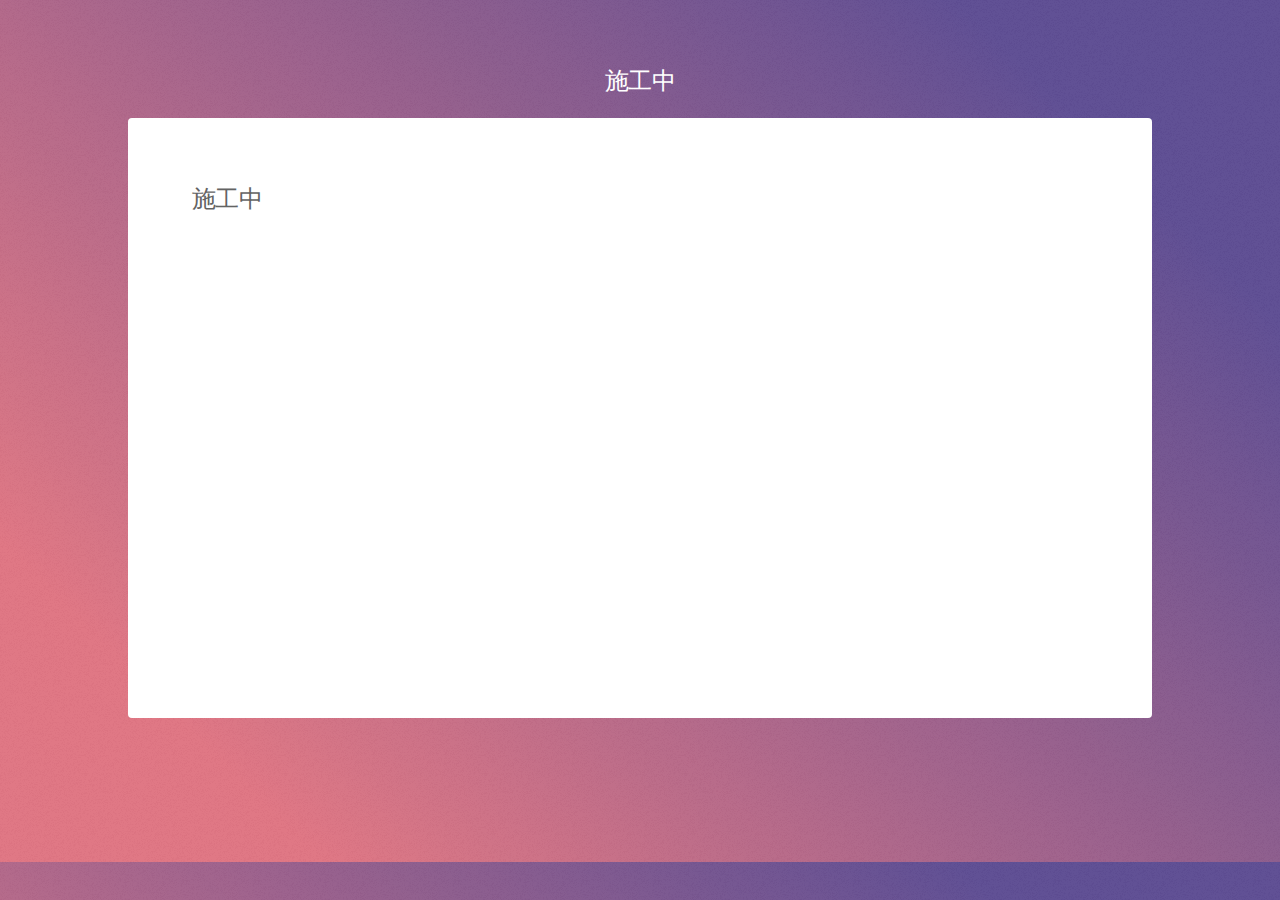
==== commit 5f81e0d6: "主播介紹個別頁面" ====
--- a/pages/主播/九笙.html
+++ b/pages/主播/九笙.html
@@ -19,36 +19,39 @@
 
 				<!-- Header -->
 					<header id="header">
-						<h1>Generic</h1>
-						<p>Ipsum dolor sit amet nullam</p>
+						<!-- <span class="image main"><img src="../../images/主播/吧噗_橫幅.png" alt="" /></span> -->
+						 <h2>施工中</h2>
 					</header>
 
 				<!-- Main -->
 					<div id="main">
 
 						<!-- Content -->
-							<section id="content" class="main">
-								<span class="image main"><img src="images/pic04.jpg" alt="" /></span>
-								<h2>Magna feugiat lorem</h2>
-								<p>Donec eget ex magna. Interdum et malesuada fames ac ante ipsum primis in faucibus. Pellentesque venenatis dolor imperdiet dolor mattis sagittis. Praesent rutrum sem diam, vitae egestas enim auctor sit amet. Pellentesque leo mauris, consectetur id ipsum sit amet, fergiat. Pellentesque in mi eu massa lacinia malesuada et a elit. Donec urna ex, lacinia in purus ac, pretium pulvinar mauris. Curabitur sapien risus, commodo eget turpis at, elementum convallis fames ac ante ipsum primis in faucibus.</p>
-								<p>Pellentesque venenatis dolor imperdiet dolor mattis sagittis. Praesent rutrum sem diam, vitae egestas enim auctor sit amet. Consequat leo mauris, consectetur id ipsum sit amet, fersapien risus, commodo eget turpis at, elementum convallis elit enim turpis lorem ipsum dolor sit amet feugiat. Phasellus convallis elit id ullamcorper pulvinar. Duis aliquam turpis mauris, eu ultricies erat malesuada quis. Aliquam dapibus, lacus eget hendrerit bibendum, urna est aliquam sem, sit amet est velit quis lorem.</p>
-								<h2>Tempus veroeros</h2>
-								<p>Cep risus aliquam gravida cep ut lacus amet. Adipiscing faucibus nunc placerat. Tempus adipiscing turpis non blandit accumsan eget lacinia nunc integer interdum amet aliquam ut orci non col ut ut praesent. Semper amet interdum mi. Phasellus enim laoreet ac ac commodo faucibus faucibus. Curae ante vestibulum ante. Blandit. Ante accumsan nisi eu placerat gravida placerat adipiscing in risus fusce vitae ac mi accumsan nunc in accumsan tempor blandit aliquet aliquet lobortis. Ultricies blandit lobortis praesent turpis. Adipiscing accumsan adipiscing adipiscing ac lacinia cep. Orci blandit a iaculis adipiscing ac. Vivamus ornare laoreet odio vis praesent nunc lorem mi. Erat. Tempus sem faucibus ac id. Vis in blandit. Nascetur ultricies blandit ac. Arcu aliquam. Accumsan mi eget adipiscing nulla. Non vestibulum ac interdum condimentum semper commodo massa arcu.</p>
+							<section id="content" class="main">								
+								<div class="youtube-rwd">
+									<h2>施工中</h2>
+									<!-- <iframe src="https://www.youtube.com/embed/cvn9g6nrZ44?si=fD2byC0Cgoaq7b-3" title="YouTube video player" frameborder="0" allow="accelerometer; autoplay; clipboard-write; encrypted-media; gyroscope; picture-in-picture; web-share" referrerpolicy="strict-origin-when-cross-origin" allowfullscreen></iframe> -->
+								</div>
 							</section>
-
+<!-- 							<section id="content" class="main">								
+								<div class="youtube-rwd">
+									<iframe src="https://www.youtube.com/embed/KmW-FOwukUE?si=rzs_LVLlg6JK5pN6" title="YouTube video player" frameborder="0" allow="accelerometer; autoplay; clipboard-write; encrypted-media; gyroscope; picture-in-picture; web-share" referrerpolicy="strict-origin-when-cross-origin" allowfullscreen></iframe>
+								</div>
+							</section>	 -->					
+							<!-- <span class="image main"><img src="../../images/主播/吧噗_橫幅_2.png" alt="" /></span> -->
 					</div>
 
 				<!-- Footer -->
 					<footer id="footer">
 						<section>
-							<h2>Aliquam sed mauris</h2>
+<!-- 							<h2>Aliquam sed mauris</h2>
 							<p>Sed lorem ipsum dolor sit amet et nullam consequat feugiat consequat magna adipiscing tempus etiam dolore veroeros. eget dapibus mauris. Cras aliquet, nisl ut viverra sollicitudin, ligula erat egestas velit, vitae tincidunt odio.</p>
 							<ul class="actions">
 								<li><a href="#" class="button">Learn More</a></li>
-							</ul>
+							</ul> -->
 						</section>
 						<section>
-							<h2>Etiam feugiat</h2>
+<!-- 							<h2>Etiam feugiat</h2>
 							<dl class="alt">
 								<dt>Address</dt>
 								<dd>1234 Somewhere Road &bull; Nashville, TN 00000 &bull; USA</dd>
@@ -56,28 +59,28 @@
 								<dd>(000) 000-0000 x 0000</dd>
 								<dt>Email</dt>
 								<dd><a href="#">information@untitled.tld</a></dd>
-							</dl>
-							<ul class="icons">
+							</dl> -->
+<!-- 							<ul class="icons">
 								<li><a href="#" class="icon brands fa-twitter alt"><span class="label">Twitter</span></a></li>
 								<li><a href="#" class="icon brands fa-facebook-f alt"><span class="label">Facebook</span></a></li>
 								<li><a href="#" class="icon brands fa-instagram alt"><span class="label">Instagram</span></a></li>
 								<li><a href="#" class="icon brands fa-github alt"><span class="label">GitHub</span></a></li>
 								<li><a href="#" class="icon brands fa-dribbble alt"><span class="label">Dribbble</span></a></li>
-							</ul>
+							</ul> -->
 						</section>
-						<p class="copyright">&copy; Untitled. Design: <a href="https://html5up.net">HTML5 UP</a>.</p>
+						<!-- <p class="copyright">&copy; Untitled. Design: <a href="https://html5up.net">HTML5 UP</a>.</p> -->
 					</footer>
 
 			</div>
 
 		<!-- Scripts -->
-			<script src="assets/js/jquery.min.js"></script>
-			<script src="assets/js/jquery.scrollex.min.js"></script>
-			<script src="assets/js/jquery.scrolly.min.js"></script>
-			<script src="assets/js/browser.min.js"></script>
-			<script src="assets/js/breakpoints.min.js"></script>
-			<script src="assets/js/util.js"></script>
-			<script src="assets/js/main.js"></script>
+			<script src="../../assets/js/jquery.min.js"></script>
+			<script src="../../assets/js/jquery.scrollex.min.js"></script>
+			<script src="../../assets/js/jquery.scrolly.min.js"></script>
+			<script src="../../assets/js/browser.min.js"></script>
+			<script src="../../assets/js/breakpoints.min.js"></script>
+			<script src="../../assets/js/util.js"></script>
+			<script src="../../assets/js/main.js"></script>
 
 	</body>
 </html>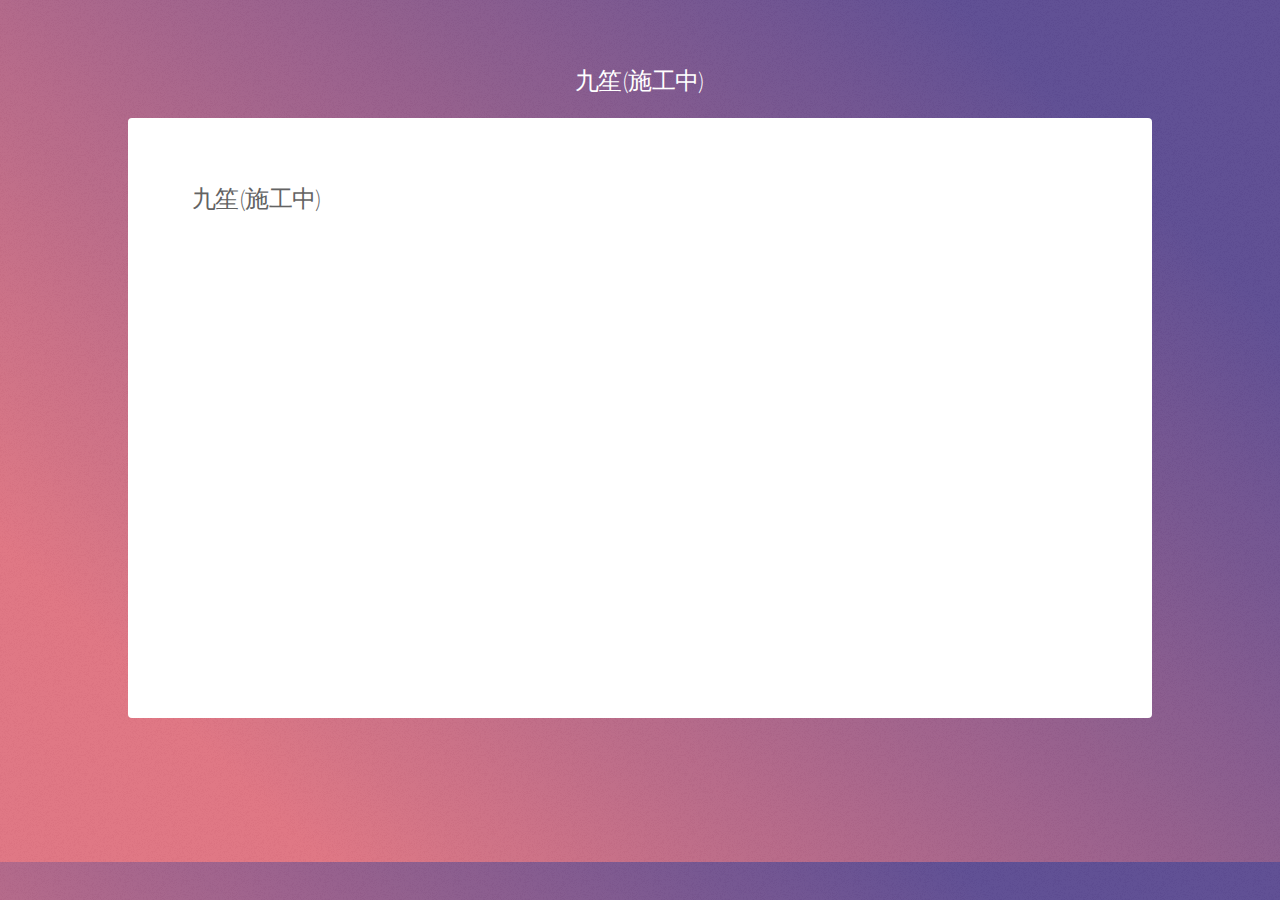
==== commit 4dad2e5f: "主播介紹更新" ====
--- a/pages/主播/九笙.html
+++ b/pages/主播/九笙.html
@@ -20,7 +20,7 @@
 				<!-- Header -->
 					<header id="header">
 						<!-- <span class="image main"><img src="../../images/主播/吧噗_橫幅.png" alt="" /></span> -->
-						 <h2>施工中</h2>
+						 <h2>九笙(施工中)</h2>
 					</header>
 
 				<!-- Main -->
@@ -29,7 +29,7 @@
 						<!-- Content -->
 							<section id="content" class="main">								
 								<div class="youtube-rwd">
-									<h2>施工中</h2>
+									<h2>九笙(施工中)</h2>
 									<!-- <iframe src="https://www.youtube.com/embed/cvn9g6nrZ44?si=fD2byC0Cgoaq7b-3" title="YouTube video player" frameborder="0" allow="accelerometer; autoplay; clipboard-write; encrypted-media; gyroscope; picture-in-picture; web-share" referrerpolicy="strict-origin-when-cross-origin" allowfullscreen></iframe> -->
 								</div>
 							</section>
